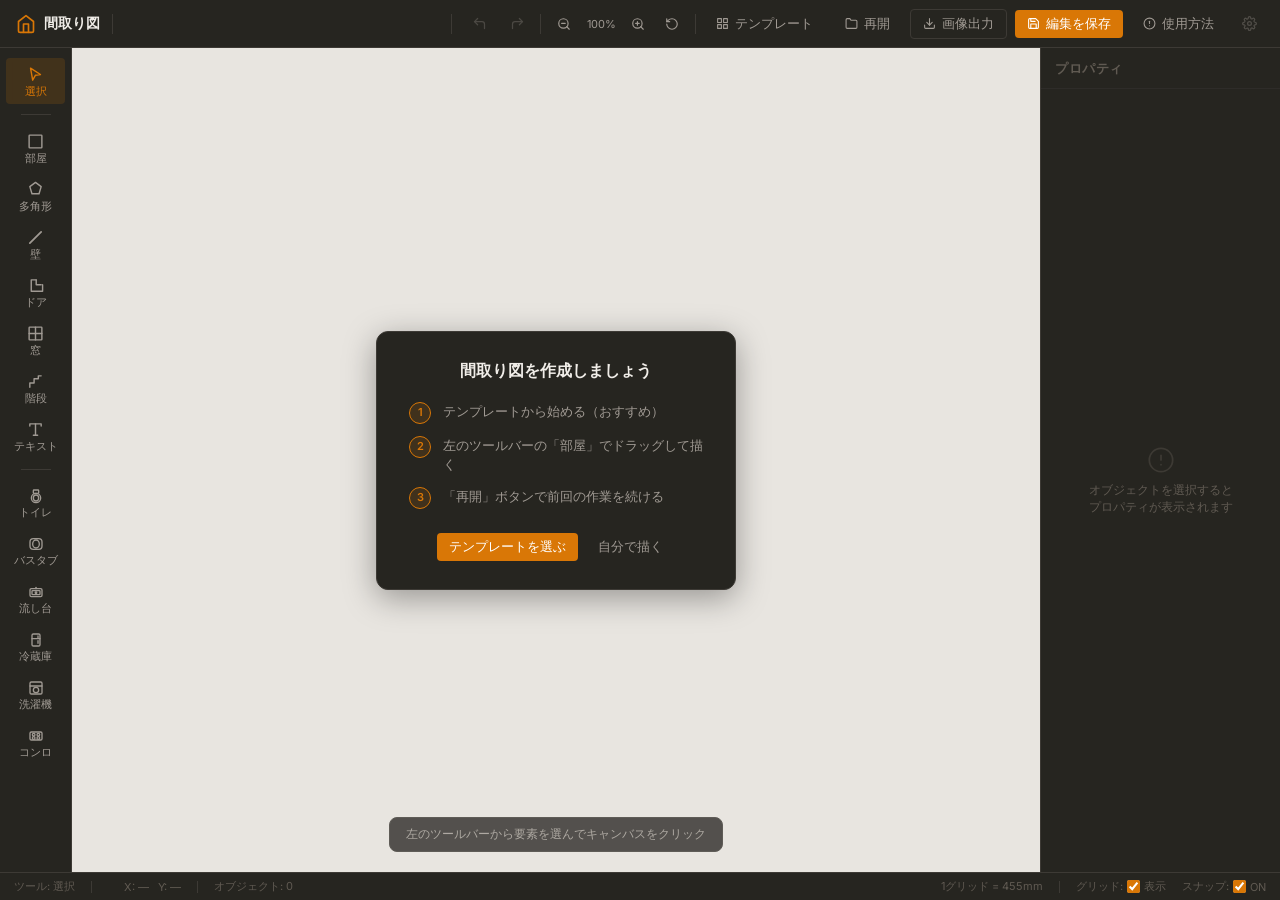
==== editor.html @ f49754e4 "矢印キー微調整・テキスト自動縮小・スナップ個別設定を実装 - 矢印キー: 1px微調整、Shift+矢印でグリッド単位移動 - 部屋ラベル: 部屋サイズに応じてフォントサイズ自動縮小（7〜13px） " ====
<!DOCTYPE html>
<html lang="ja">
<head>
  <meta charset="UTF-8">
  <meta name="viewport" content="width=device-width, initial-scale=1.0">
  <title>エディター — 間取り図ジェネレーター</title>
  <link rel="stylesheet" href="css/style.css">
</head>
<body>
<div class="editor-root">

  <!-- ===== Header ===== -->
  <header class="editor-header">
    <!-- Logo -->
    <a href="index.html" class="header-logo" title="トップへ戻る">
      <svg xmlns="http://www.w3.org/2000/svg" width="20" height="20" viewBox="0 0 24 24"
           fill="none" stroke="currentColor" stroke-width="2" stroke-linecap="round" stroke-linejoin="round">
        <path d="M3 9l9-7 9 7v11a2 2 0 0 1-2 2H5a2 2 0 0 1-2-2z"/>
        <polyline points="9 22 9 12 15 12 15 22"/>
      </svg>
      <span>間取り図</span>
    </a>

    <div class="header-divider"></div>

    <!-- Filename -->
    <div class="header-filename">
      <input type="text" id="filename-input" value="" spellcheck="false">
    </div>

    <div class="header-divider"></div>

    <!-- Undo / Redo -->
    <div class="header-actions">
      <button class="btn-icon" id="btn-undo" title="元に戻す (Ctrl+Z)" disabled>
        <svg xmlns="http://www.w3.org/2000/svg" width="15" height="15" viewBox="0 0 24 24"
             fill="none" stroke="currentColor" stroke-width="2" stroke-linecap="round" stroke-linejoin="round">
          <polyline points="9 14 4 9 9 4"/>
          <path d="M20 20v-7a4 4 0 0 0-4-4H4"/>
        </svg>
      </button>
      <button class="btn-icon" id="btn-redo" title="やり直す (Ctrl+Y)" disabled>
        <svg xmlns="http://www.w3.org/2000/svg" width="15" height="15" viewBox="0 0 24 24"
             fill="none" stroke="currentColor" stroke-width="2" stroke-linecap="round" stroke-linejoin="round">
          <polyline points="15 14 20 9 15 4"/>
          <path d="M4 20v-7a4 4 0 0 1 4-4h12"/>
        </svg>
      </button>

      <div class="header-divider"></div>

      <!-- Zoom -->
      <div class="zoom-controls">
        <button class="btn-icon" id="btn-zoom-out" title="縮小">
          <svg xmlns="http://www.w3.org/2000/svg" width="14" height="14" viewBox="0 0 24 24"
               fill="none" stroke="currentColor" stroke-width="2" stroke-linecap="round" stroke-linejoin="round">
            <circle cx="11" cy="11" r="8"/><line x1="21" y1="21" x2="16.65" y2="16.65"/>
            <line x1="8" y1="11" x2="14" y2="11"/>
          </svg>
        </button>
        <span class="zoom-display" id="zoom-display">100%</span>
        <button class="btn-icon" id="btn-zoom-in" title="拡大">
          <svg xmlns="http://www.w3.org/2000/svg" width="14" height="14" viewBox="0 0 24 24"
               fill="none" stroke="currentColor" stroke-width="2" stroke-linecap="round" stroke-linejoin="round">
            <circle cx="11" cy="11" r="8"/><line x1="21" y1="21" x2="16.65" y2="16.65"/>
            <line x1="11" y1="8" x2="11" y2="14"/><line x1="8" y1="11" x2="14" y2="11"/>
          </svg>
        </button>
        <button class="btn-icon" id="btn-zoom-reset" title="表示をリセット">
          <svg xmlns="http://www.w3.org/2000/svg" width="14" height="14" viewBox="0 0 24 24"
               fill="none" stroke="currentColor" stroke-width="2" stroke-linecap="round" stroke-linejoin="round">
            <path d="M3 12a9 9 0 1 0 9-9 9.75 9.75 0 0 0-6.74 2.74L3 8"/>
            <path d="M3 3v5h5"/>
          </svg>
        </button>
      </div>

      <div class="header-divider"></div>

      <!-- Export -->
      <button class="btn btn-ghost" id="btn-template">
        <svg xmlns="http://www.w3.org/2000/svg" width="13" height="13" viewBox="0 0 24 24"
             fill="none" stroke="currentColor" stroke-width="2" stroke-linecap="round" stroke-linejoin="round">
          <rect x="3" y="3" width="7" height="7"/><rect x="14" y="3" width="7" height="7"/>
          <rect x="3" y="14" width="7" height="7"/><rect x="14" y="14" width="7" height="7"/>
        </svg>
        テンプレート
      </button>

      <button class="btn btn-ghost" id="btn-open" title="前回保存した編集データを開いて再開する">
        <svg xmlns="http://www.w3.org/2000/svg" width="13" height="13" viewBox="0 0 24 24"
             fill="none" stroke="currentColor" stroke-width="2" stroke-linecap="round" stroke-linejoin="round">
          <path d="M22 19a2 2 0 0 1-2 2H4a2 2 0 0 1-2-2V5a2 2 0 0 1 2-2h5l2 3h9a2 2 0 0 1 2 2z"/>
        </svg>
        再開
      </button>
      <input type="file" id="file-input-json" accept=".json" style="display:none">
      <button class="btn btn-outline" id="btn-export-png" title="間取り図を画像（PNG）として出力する">
        <svg xmlns="http://www.w3.org/2000/svg" width="13" height="13" viewBox="0 0 24 24"
             fill="none" stroke="currentColor" stroke-width="2" stroke-linecap="round" stroke-linejoin="round">
          <path d="M21 15v4a2 2 0 0 1-2 2H5a2 2 0 0 1-2-2v-4"/>
          <polyline points="7 10 12 15 17 10"/>
          <line x1="12" y1="15" x2="12" y2="3"/>
        </svg>
        画像出力
      </button>
      <button class="btn btn-primary" id="btn-save" title="編集データを保存する (Ctrl+S)">
        <svg xmlns="http://www.w3.org/2000/svg" width="13" height="13" viewBox="0 0 24 24"
             fill="none" stroke="currentColor" stroke-width="2" stroke-linecap="round" stroke-linejoin="round">
          <path d="M19 21H5a2 2 0 0 1-2-2V5a2 2 0 0 1 2-2h11l5 5v11a2 2 0 0 1-2 2z"/>
          <polyline points="17 21 17 13 7 13 7 21"/>
          <polyline points="7 3 7 8 15 8"/>
        </svg>
        編集を保存
      </button>
      <a class="btn btn-ghost" href="manual.html" target="_blank" title="使い方マニュアル">
        <svg xmlns="http://www.w3.org/2000/svg" width="13" height="13" viewBox="0 0 24 24"
             fill="none" stroke="currentColor" stroke-width="2" stroke-linecap="round" stroke-linejoin="round">
          <circle cx="12" cy="12" r="10"/>
          <line x1="12" y1="8" x2="12" y2="12"/>
          <line x1="12" y1="16" x2="12.01" y2="16"/>
        </svg>
        使用方法
      </a>
      <button class="btn-icon" id="btn-api-settings" title="Gemini APIキー設定（準備中）" disabled style="opacity:0.35;cursor:not-allowed;pointer-events:none">
        <svg xmlns="http://www.w3.org/2000/svg" width="15" height="15" viewBox="0 0 24 24"
             fill="none" stroke="currentColor" stroke-width="2" stroke-linecap="round" stroke-linejoin="round">
          <circle cx="12" cy="12" r="3"/>
          <path d="M19.4 15a1.65 1.65 0 0 0 .33 1.82l.06.06a2 2 0 0 1-2.83 2.83l-.06-.06a1.65 1.65 0 0 0-1.82-.33 1.65 1.65 0 0 0-1 1.51V21a2 2 0 0 1-4 0v-.09A1.65 1.65 0 0 0 9 19.4a1.65 1.65 0 0 0-1.82.33l-.06.06a2 2 0 0 1-2.83-2.83l.06-.06A1.65 1.65 0 0 0 4.68 15a1.65 1.65 0 0 0-1.51-1H3a2 2 0 0 1 0-4h.09A1.65 1.65 0 0 0 4.6 9a1.65 1.65 0 0 0-.33-1.82l-.06-.06a2 2 0 0 1 2.83-2.83l.06.06A1.65 1.65 0 0 0 9 4.68a1.65 1.65 0 0 0 1-1.51V3a2 2 0 0 1 4 0v.09a1.65 1.65 0 0 0 1 1.51 1.65 1.65 0 0 0 1.82-.33l.06-.06a2 2 0 0 1 2.83 2.83l-.06.06A1.65 1.65 0 0 0 19.4 9a1.65 1.65 0 0 0 1.51 1H21a2 2 0 0 1 0 4h-.09a1.65 1.65 0 0 0-1.51 1z"/>
        </svg>
      </button>
    </div>
  </header>

  <!-- ===== Toolbar (left) ===== -->
  <aside class="editor-toolbar">

    <div class="tool-group">
      <!-- Select -->
      <button class="tool-btn active" id="tool-select" data-tool="select" data-tip="選択 (V)">
        <svg xmlns="http://www.w3.org/2000/svg" width="17" height="17" viewBox="0 0 24 24"
             fill="none" stroke="currentColor" stroke-width="2" stroke-linecap="round" stroke-linejoin="round">
          <path d="M5 3l14 9-7 1-4 7z"/>
        </svg>
        <span class="tool-lbl">選択</span>
      </button>
    </div>

    <div class="tool-sep"></div>

    <div class="tool-group">
      <!-- Room (rect) -->
      <button class="tool-btn" id="tool-room" data-tool="room" data-tip="部屋を追加 (R)">
        <svg xmlns="http://www.w3.org/2000/svg" width="17" height="17" viewBox="0 0 24 24"
             fill="none" stroke="currentColor" stroke-width="2" stroke-linecap="round" stroke-linejoin="round">
          <rect x="3" y="3" width="18" height="18" rx="1"/>
        </svg>
        <span class="tool-lbl">部屋</span>
      </button>

      <!-- Polygon room -->
      <button class="tool-btn" id="tool-poly" data-tool="poly" data-tip="多角形の部屋 (P)">
        <svg xmlns="http://www.w3.org/2000/svg" width="17" height="17" viewBox="0 0 24 24"
             fill="none" stroke="currentColor" stroke-width="2" stroke-linecap="round" stroke-linejoin="round">
          <polygon points="12 2 20 8 17 18 7 18 4 8"/>
        </svg>
        <span class="tool-lbl">多角形</span>
      </button>

      <!-- Wall (line) -->
      <button class="tool-btn" id="tool-wall" data-tool="wall" data-tip="壁を描く (W)">
        <svg xmlns="http://www.w3.org/2000/svg" width="17" height="17" viewBox="0 0 24 24"
             fill="none" stroke="currentColor" stroke-width="2.5" stroke-linecap="round" stroke-linejoin="round">
          <line x1="4" y1="20" x2="20" y2="4"/>
        </svg>
        <span class="tool-lbl">壁</span>
      </button>

      <!-- Door -->
      <button class="tool-btn" id="tool-door" data-tool="door" data-tip="ドア (D)">
        <svg xmlns="http://www.w3.org/2000/svg" width="17" height="17" viewBox="0 0 24 24"
             fill="none" stroke="currentColor" stroke-width="2" stroke-linecap="round" stroke-linejoin="round">
          <path d="M13 4H6v16h16V11"/>
          <path d="M13 4v7h7"/>
        </svg>
        <span class="tool-lbl">ドア</span>
      </button>

      <!-- Window -->
      <button class="tool-btn" id="tool-window" data-tool="window" data-tip="窓 (N)">
        <svg xmlns="http://www.w3.org/2000/svg" width="17" height="17" viewBox="0 0 24 24"
             fill="none" stroke="currentColor" stroke-width="2" stroke-linecap="round" stroke-linejoin="round">
          <rect x="3" y="3" width="18" height="18" rx="1"/>
          <line x1="12" y1="3" x2="12" y2="21"/>
          <line x1="3" y1="12" x2="21" y2="12"/>
        </svg>
        <span class="tool-lbl">窓</span>
      </button>

      <!-- Stairs -->
      <button class="tool-btn" id="tool-stairs" data-tool="stairs" data-tip="階段 (S)">
        <svg xmlns="http://www.w3.org/2000/svg" width="17" height="17" viewBox="0 0 24 24"
             fill="none" stroke="currentColor" stroke-width="2" stroke-linecap="round" stroke-linejoin="round">
          <polyline points="4 20 4 14 10 14 10 8 16 8 16 4 20 4"/>
        </svg>
        <span class="tool-lbl">階段</span>
      </button>

      <!-- Text -->
      <button class="tool-btn" id="tool-text" data-tool="text" data-tip="テキスト (T)">
        <svg xmlns="http://www.w3.org/2000/svg" width="17" height="17" viewBox="0 0 24 24"
             fill="none" stroke="currentColor" stroke-width="2" stroke-linecap="round" stroke-linejoin="round">
          <polyline points="4 7 4 4 20 4 20 7"/>
          <line x1="9" y1="20" x2="15" y2="20"/>
          <line x1="12" y1="4" x2="12" y2="20"/>
        </svg>
        <span class="tool-lbl">テキスト</span>
      </button>
    </div>

    <div class="tool-sep"></div>

    <!-- 家具・設備 -->
    <div class="tool-group">
      <button class="tool-btn" id="tool-toilet" data-tool="toilet" data-tip="トイレ">
        <svg xmlns="http://www.w3.org/2000/svg" width="16" height="16" viewBox="0 0 24 24"
             fill="none" stroke="currentColor" stroke-width="2" stroke-linecap="round" stroke-linejoin="round">
          <rect x="8" y="3" width="8" height="5" rx="1"/>
          <ellipse cx="12" cy="15" rx="7" ry="7"/>
          <ellipse cx="12" cy="15" rx="4" ry="4.5"/>
        </svg>
        <span class="tool-lbl">トイレ</span>
      </button>
      <button class="tool-btn" id="tool-bathtub" data-tool="bathtub" data-tip="バスタブ">
        <svg xmlns="http://www.w3.org/2000/svg" width="16" height="16" viewBox="0 0 24 24"
             fill="none" stroke="currentColor" stroke-width="2" stroke-linecap="round" stroke-linejoin="round">
          <rect x="3" y="4" width="18" height="16" rx="5"/>
          <ellipse cx="12" cy="12" rx="5" ry="6"/>
        </svg>
        <span class="tool-lbl">バスタブ</span>
      </button>
      <button class="tool-btn" id="tool-sink" data-tool="sink" data-tip="流し台">
        <svg xmlns="http://www.w3.org/2000/svg" width="16" height="16" viewBox="0 0 24 24"
             fill="none" stroke="currentColor" stroke-width="2" stroke-linecap="round" stroke-linejoin="round">
          <rect x="3" y="7" width="18" height="12" rx="2"/>
          <rect x="6" y="10" width="12" height="6" rx="1"/>
          <line x1="12" y1="5" x2="12" y2="7"/>
          <circle cx="12" cy="13" r="1.2" fill="currentColor"/>
        </svg>
        <span class="tool-lbl">流し台</span>
      </button>
      <button class="tool-btn" id="tool-refrigerator" data-tool="refrigerator" data-tip="冷蔵庫">
        <svg xmlns="http://www.w3.org/2000/svg" width="16" height="16" viewBox="0 0 24 24"
             fill="none" stroke="currentColor" stroke-width="2" stroke-linecap="round" stroke-linejoin="round">
          <rect x="6" y="3" width="12" height="18" rx="2"/>
          <line x1="6" y1="10" x2="18" y2="10"/>
          <line x1="15" y1="6" x2="15" y2="9"/>
          <line x1="15" y1="13" x2="15" y2="17"/>
        </svg>
        <span class="tool-lbl">冷蔵庫</span>
      </button>
      <button class="tool-btn" id="tool-washer" data-tool="washer" data-tip="洗濯機">
        <svg xmlns="http://www.w3.org/2000/svg" width="16" height="16" viewBox="0 0 24 24"
             fill="none" stroke="currentColor" stroke-width="2" stroke-linecap="round" stroke-linejoin="round">
          <rect x="3" y="3" width="18" height="18" rx="2"/>
          <line x1="3" y1="9" x2="21" y2="9"/>
          <circle cx="12" cy="15" r="4"/>
        </svg>
        <span class="tool-lbl">洗濯機</span>
      </button>
      <button class="tool-btn" id="tool-stove" data-tool="stove" data-tip="コンロ">
        <svg xmlns="http://www.w3.org/2000/svg" width="16" height="16" viewBox="0 0 24 24"
             fill="none" stroke="currentColor" stroke-width="2" stroke-linecap="round" stroke-linejoin="round">
          <rect x="3" y="6" width="18" height="12" rx="2"/>
          <circle cx="8.5" cy="10" r="2"/>
          <circle cx="15.5" cy="10" r="2"/>
          <circle cx="8.5" cy="15" r="2"/>
          <circle cx="15.5" cy="15" r="2"/>
        </svg>
        <span class="tool-lbl">コンロ</span>
      </button>
    </div>


  </aside>

  <!-- ===== Canvas ===== -->
  <main class="editor-canvas-wrap" id="canvas-wrap">
    <canvas id="floor-plan-canvas"></canvas>

    <!-- Upload Overlay (shown when ?mode=upload) -->
    <div id="upload-overlay" class="upload-overlay" style="display:none">
      <div class="upload-dropzone" id="upload-dropzone">

        <!-- Initial state: pick / drop -->
        <div id="upload-idle">
          <div class="upload-icon">
            <svg xmlns="http://www.w3.org/2000/svg" width="36" height="36" viewBox="0 0 24 24"
                 fill="none" stroke="currentColor" stroke-width="1.5" stroke-linecap="round" stroke-linejoin="round">
              <rect x="3" y="3" width="18" height="18" rx="2"/>
              <circle cx="8.5" cy="8.5" r="1.5"/>
              <polyline points="21 15 16 10 5 21"/>
            </svg>
          </div>
          <p class="upload-title">手描き図面をアップロード</p>
          <p class="upload-sub">写真・スキャン画像をドラッグ＆ドロップ<br>または下のボタンから選択</p>
          <input type="file" id="file-input-image" accept="image/*" style="display:none">
          <button class="btn btn-primary" id="btn-pick-image">画像を選択</button>
          <button class="btn btn-ghost" id="btn-skip-upload" style="margin-top:8px">スキップ（手動で作成）</button>
        </div>

        <!-- Preview state: image selected -->
        <div id="upload-preview" style="display:none">
          <img id="preview-img" class="upload-preview-img" src="" alt="preview">
          <div class="upload-preview-actions">
            <button class="btn btn-ghost" id="btn-change-image">画像を変更</button>
            <button class="btn btn-primary" id="btn-analyze">
              <svg xmlns="http://www.w3.org/2000/svg" width="13" height="13" viewBox="0 0 24 24"
                   fill="none" stroke="currentColor" stroke-width="2" stroke-linecap="round" stroke-linejoin="round">
                <path d="M12 2a10 10 0 1 0 10 10"/>
                <path d="M12 6v6l4 2"/>
              </svg>
              AI で間取り図を生成
            </button>
          </div>
        </div>

      </div>
    </div>

    <div class="canvas-hint" id="canvas-hint">
      左のツールバーから要素を選んでキャンバスをクリック
    </div>

    <!-- Welcome overlay (shown when canvas is empty) -->
    <div class="welcome-overlay" id="welcome-overlay">
      <div class="welcome-card">
        <div class="welcome-title">間取り図を作成しましょう</div>
        <div class="welcome-steps">
          <div class="welcome-step">
            <span class="welcome-step-num">1</span>
            <span>テンプレートから始める（おすすめ）</span>
          </div>
          <div class="welcome-step">
            <span class="welcome-step-num">2</span>
            <span>左のツールバーの「部屋」でドラッグして描く</span>
          </div>
          <div class="welcome-step">
            <span class="welcome-step-num">3</span>
            <span>「再開」ボタンで前回の作業を続ける</span>
          </div>
        </div>
        <div class="welcome-actions">
          <button class="btn btn-primary" id="welcome-btn-template">テンプレートを選ぶ</button>
          <button class="btn btn-ghost" id="welcome-btn-dismiss">自分で描く</button>
        </div>
      </div>
    </div>
  </main>

  <!-- ===== Properties panel ===== -->
  <aside class="editor-props">
    <div class="props-header">プロパティ</div>
    <div class="props-body" id="props-body">

      <!-- Empty state -->
      <div class="props-empty" id="props-empty">
        <svg xmlns="http://www.w3.org/2000/svg" width="28" height="28" viewBox="0 0 24 24"
             fill="none" stroke="currentColor" stroke-width="1.5" stroke-linecap="round" stroke-linejoin="round">
          <circle cx="12" cy="12" r="10"/>
          <line x1="12" y1="8" x2="12" y2="12"/>
          <line x1="12" y1="16" x2="12.01" y2="16"/>
        </svg>
        <span>オブジェクトを選択すると<br>プロパティが表示されます</span>
      </div>

      <!-- Object properties (shown when selected) -->
      <div id="props-content" style="display:none;">

        <!-- Object type badge -->
        <div style="margin-bottom:12px;">
          <span id="prop-type-badge" style="
            display:inline-block;
            background:var(--accent-dim);
            color:var(--accent);
            font-size:10px;
            font-weight:600;
            letter-spacing:0.5px;
            padding:2px 8px;
            border-radius:12px;
            text-transform:uppercase;
          ">—</span>
        </div>

        <!-- Room-only fields -->
        <div id="prop-room-fields">
          <div class="prop-group">
            <label class="prop-label">部屋名</label>
            <input class="prop-input" type="text" id="prop-label" placeholder="例: リビング">
          </div>
          <div class="prop-group">
            <label class="prop-label">畳数・面積</label>
            <input class="prop-input" type="text" id="prop-tatami" placeholder="例: 6畳 / 10.8㎡">
          </div>
          <div class="prop-group">
            <label class="prop-label">テキストサイズ</label>
            <div style="display:flex;gap:4px;align-items:center;">
              <input class="prop-input" type="number" id="prop-label-fontsize"
                     min="7" max="36" step="1" style="width:64px;text-align:center;">
              <button class="btn btn-ghost" id="btn-label-fontsize-auto"
                      title="部屋の広さに合わせて自動調整"
                      style="flex:1;justify-content:center;font-size:11px;border:1px solid var(--border);">
                自動
              </button>
            </div>
          </div>
          <div id="prop-scale-info" style="display:none">
            <div class="scale-info-box">
              <div class="scale-info-row">
                <span class="scale-info-label">実寸参考</span>
                <span class="scale-info-note">1グリッド = 455mm</span>
              </div>
              <div class="scale-info-value" id="scale-info-text"></div>
              <button class="btn btn-ghost" id="btn-apply-scale"
                      style="width:100%;justify-content:center;font-size:11px;margin-top:6px;border:1px solid var(--border);">
                畳数欄に反映
              </button>
            </div>
          </div>
        </div>

        <!-- Stairs-only fields -->
        <div id="prop-stairs-fields" style="display:none;">
          <div class="prop-group">
            <label class="prop-label">方向</label>
            <button class="btn btn-outline" id="btn-stairs-direction"
                    style="width:100%;justify-content:center;font-size:12px;">
              UP ↑
            </button>
          </div>
        </div>


        <!-- Common fields -->
        <div class="prop-group">
          <label class="prop-label">回転 (°)</label>
          <div style="display:flex;gap:4px;align-items:center;">
            <button class="btn btn-ghost" id="btn-rotate-ccw"
                    title="90° 反時計回り ( [ )"
                    style="padding:4px 7px;font-size:13px;border:1px solid var(--border);">↺</button>
            <button class="btn btn-ghost" id="btn-rotate-cw"
                    title="90° 時計回り ( ] )"
                    style="padding:4px 7px;font-size:13px;border:1px solid var(--border);">↻</button>
            <input class="prop-input" type="number" id="prop-angle"
                   min="0" max="360" step="15" placeholder="0"
                   style="flex:1;min-width:0;">
            <button class="btn btn-ghost" id="btn-flip-h" title="左右反転"
                    style="padding:4px 7px;font-size:11px;border:1px solid var(--border);">↔</button>
            <button class="btn btn-ghost" id="btn-flip-v" title="上下反転"
                    style="padding:4px 7px;font-size:11px;border:1px solid var(--border);">↕</button>
          </div>
          <!-- 水平/垂直への正規化 -->
          <button class="btn btn-ghost" id="btn-snap-angle"
                  title="水平・垂直に戻す (0)"
                  style="margin-top:5px;width:100%;justify-content:center;
                         border:1px solid var(--border);font-size:11px;gap:5px;">
            <svg xmlns="http://www.w3.org/2000/svg" width="12" height="12" viewBox="0 0 24 24"
                 fill="none" stroke="currentColor" stroke-width="2" stroke-linecap="round" stroke-linejoin="round">
              <line x1="3" y1="12" x2="21" y2="12"/>
              <line x1="12" y1="3" x2="12" y2="21"/>
            </svg>
            水平・垂直に戻す
          </button>
        </div>

        <div class="prop-group">
          <label class="prop-label">塗りつぶし</label>
          <div class="prop-colors" id="prop-fill-colors">
            <div class="prop-color-swatch selected" data-color="#ffffff" style="background:#ffffff;border:1px solid #ddd" title="白"></div>
            <div class="prop-color-swatch" data-color="#f3f0e8" style="background:#f3f0e8" title="クリーム"></div>
            <div class="prop-color-swatch" data-color="#dbeafe" style="background:#dbeafe" title="水色"></div>
            <div class="prop-color-swatch" data-color="#dcfce7" style="background:#dcfce7" title="薄緑"></div>
            <div class="prop-color-swatch" data-color="#fef9c3" style="background:#fef9c3" title="薄黄"></div>
            <div class="prop-color-swatch" data-color="#fce7f3" style="background:#fce7f3" title="ピンク"></div>
            <div class="prop-color-swatch" data-color="transparent" style="background: repeating-linear-gradient(45deg,#ccc 0,#ccc 2px,#fff 0,#fff 50%) 0/8px 8px" title="透明"></div>
          </div>
        </div>

        <div class="prop-group">
          <label class="prop-label">枠線の色</label>
          <div class="prop-colors" id="prop-stroke-colors">
            <div class="prop-color-swatch selected" data-color="#1a1a1a" style="background:#1a1a1a" title="黒"></div>
            <div class="prop-color-swatch" data-color="#374151" style="background:#374151" title="ダークグレー"></div>
            <div class="prop-color-swatch" data-color="#6b7280" style="background:#6b7280" title="グレー"></div>
            <div class="prop-color-swatch" data-color="#d97706" style="background:#d97706" title="オレンジ"></div>
            <div class="prop-color-swatch" data-color="#2563eb" style="background:#2563eb" title="青"></div>
          </div>
        </div>

        <!-- Per-object snap toggle -->
        <div class="prop-group" style="border-top:1px solid var(--border);padding-top:10px;margin-top:2px;">
          <label class="prop-label">スナップ</label>
          <label class="toggle-row" title="このオブジェクトのグリッドスナップを個別にON/OFFできます">
            <input type="checkbox" id="prop-snap-toggle" checked>
            <span class="toggle-track"><span class="toggle-thumb"></span></span>
            <span class="toggle-label" id="prop-snap-label">ON</span>
          </label>
        </div>

        <!-- Delete button -->
        <div class="prop-group prop-delete-group">
          <button class="btn btn-danger" id="btn-delete-selected">
            <svg xmlns="http://www.w3.org/2000/svg" width="13" height="13" viewBox="0 0 24 24"
                 fill="none" stroke="currentColor" stroke-width="2" stroke-linecap="round" stroke-linejoin="round">
              <polyline points="3 6 5 6 21 6"/>
              <path d="M19 6l-1 14a2 2 0 0 1-2 2H8a2 2 0 0 1-2-2L5 6"/>
              <path d="M10 11v6M14 11v6"/>
              <path d="M9 6V4h6v2"/>
            </svg>
            選択中のオブジェクトを削除
          </button>
        </div>

      </div>
    </div>
  </aside>

  <!-- ===== Status bar ===== -->
  <footer class="editor-status">
    <span class="status-item" id="status-tool">ツール: 選択</span>
    <div class="status-sep"></div>
    <span class="status-item status-hint" id="status-hint"></span>
    <div class="status-sep" id="status-hint-sep" style="display:none"></div>
    <span class="status-item" id="status-pos">X: — &nbsp; Y: —</span>
    <div class="status-sep"></div>
    <span class="status-item" id="status-objects">オブジェクト: 0</span>
    <div class="status-right">
      <span class="status-item" style="color:var(--text-muted)">1グリッド = 455mm</span>
      <div class="status-sep"></div>
      <span class="status-item">
        グリッド:
        <label style="display:inline-flex;align-items:center;gap:4px;cursor:pointer;">
          <input type="checkbox" id="toggle-grid" checked style="accent-color:var(--accent)">
          表示
        </label>
      </span>
      <span class="status-item">
        スナップ:
        <label style="display:inline-flex;align-items:center;gap:4px;cursor:pointer;">
          <input type="checkbox" id="toggle-snap" checked style="accent-color:var(--accent)">
          ON
        </label>
      </span>
    </div>
  </footer>

</div><!-- /.editor-root -->


<!-- API Key Modal -->
<div class="modal-backdrop" id="modal-apikey" style="display:none">
  <div class="modal">
    <p class="modal-title">Gemini API キーの設定</p>
    <p class="modal-sub">
      Google AI Studio で取得した API キーを入力してください。<br>
      キーはこのブラウザにのみ保存されます（サーバーには送信されません）。
    </p>
    <div class="prop-group">
      <span class="prop-label">API キー</span>
      <input type="password" class="prop-input" id="apikey-input"
             placeholder="AIza..." autocomplete="off" spellcheck="false">
    </div>
    <div class="modal-actions">
      <button class="btn btn-ghost" id="modal-apikey-cancel">キャンセル</button>
      <button class="btn btn-primary" id="modal-apikey-ok">保存して続ける</button>
    </div>
  </div>
</div>

<!-- Template Modal -->
<div class="modal-backdrop" id="modal-template" style="display:none">
  <div class="modal modal-template">
    <p class="modal-title">テンプレートから始める</p>
    <p class="modal-sub">レイアウトを選択してください。配置後に自由に編集できます。</p>
    <div class="template-grid" id="template-grid"></div>
    <div class="modal-actions">
      <button class="btn btn-ghost" id="modal-template-cancel">キャンセル</button>
    </div>
  </div>
</div>

<!-- AI Analyzing Modal -->
<div class="modal-backdrop" id="modal-analyzing" style="display:none">
  <div class="modal" style="text-align:center;padding:40px 32px">
    <div class="analyzing-spinner"></div>
    <p class="modal-title" style="margin-top:20px">AI が解析中...</p>
    <p class="modal-sub" style="margin-bottom:0">手描き図面をデジタル化しています</p>
  </div>
</div>

<!-- Toast container -->
<div id="toast-container"></div>

<!-- Fabric.js CDN -->
<script src="https://cdnjs.cloudflare.com/ajax/libs/fabric.js/5.3.1/fabric.min.js"></script>
<script src="js/editor.js"></script>
</body>
</html>
---- css/style.css ----
/* =====================================================
   Floor Plan Generator — Global Styles
   Design: claude.ai-inspired warm dark theme
   ===================================================== */

@import url('https://fonts.googleapis.com/css2?family=Inter:wght@400;500;600&display=swap');

/* ----- CSS Variables ----- */
:root {
  /* Backgrounds */
  --bg-base:     #1c1b19;
  --bg-elevated: #262520;
  --bg-overlay:  #2e2c29;
  --bg-hover:    #33312e;
  --bg-active:   #3d3a35;

  /* Borders */
  --border:       #3d3a35;
  --border-light: #2e2c29;

  /* Accent (claude orange) */
  --accent:       #d97706;
  --accent-hover: #b45309;
  --accent-dim:   rgba(217, 119, 6, 0.15);

  /* Text */
  --text-primary:   #f0ede8;
  --text-secondary: #a09a93;
  --text-muted:     #605a52;

  /* Canvas */
  --canvas-bg: #faf9f7;

  /* Danger */
  --danger: #ef4444;

  /* Radius */
  --radius-sm: 4px;
  --radius:    8px;
  --radius-lg: 12px;

  /* Transition */
  --transition: 150ms ease;
}

/* ----- Reset ----- */
*, *::before, *::after { box-sizing: border-box; margin: 0; padding: 0; }

html, body {
  height: 100%;
  font-family: 'Inter', system-ui, sans-serif;
  font-size: 14px;
  color: var(--text-primary);
  background: var(--bg-base);
  -webkit-font-smoothing: antialiased;
}

a { color: inherit; text-decoration: none; }
button { font-family: inherit; cursor: pointer; border: none; background: none; color: inherit; }
input, select, textarea { font-family: inherit; color: inherit; }

/* ----- Scrollbar ----- */
::-webkit-scrollbar { width: 6px; height: 6px; }
::-webkit-scrollbar-track { background: transparent; }
::-webkit-scrollbar-thumb { background: var(--border); border-radius: 3px; }
::-webkit-scrollbar-thumb:hover { background: var(--bg-active); }

/* =====================================================
   TOP PAGE (index.html)
   ===================================================== */

.top-page {
  min-height: 100vh;
  display: flex;
  flex-direction: column;
  align-items: center;
  justify-content: center;
  padding: 40px 20px;
  background: var(--bg-base);
}

.top-logo {
  display: flex;
  align-items: center;
  gap: 10px;
  margin-bottom: 12px;
}

.top-logo svg {
  color: var(--accent);
}

.top-logo h1 {
  font-size: 22px;
  font-weight: 600;
  color: var(--text-primary);
  letter-spacing: -0.3px;
}

.top-tagline {
  font-size: 13px;
  color: var(--text-secondary);
  margin-bottom: 48px;
  text-align: center;
}

.mode-cards {
  display: flex;
  gap: 20px;
  flex-wrap: wrap;
  justify-content: center;
}

.mode-card {
  width: 280px;
  background: var(--bg-elevated);
  border: 1px solid var(--border);
  border-radius: var(--radius-lg);
  padding: 32px 28px;
  display: flex;
  flex-direction: column;
  align-items: flex-start;
  gap: 12px;
  cursor: pointer;
  transition: border-color var(--transition), background var(--transition), transform var(--transition);
  text-decoration: none;
  color: inherit;
}

.mode-card:hover {
  background: var(--bg-overlay);
  border-color: var(--accent);
  transform: translateY(-2px);
}

.mode-card--disabled {
  opacity: 0.4;
  cursor: not-allowed;
  pointer-events: none;
}

.mode-card-icon {
  width: 44px;
  height: 44px;
  background: var(--accent-dim);
  border-radius: var(--radius);
  display: flex;
  align-items: center;
  justify-content: center;
  color: var(--accent);
}

.mode-card h2 {
  font-size: 16px;
  font-weight: 600;
  color: var(--text-primary);
}

.mode-card p {
  font-size: 13px;
  color: var(--text-secondary);
  line-height: 1.6;
}

.mode-card-arrow {
  margin-top: 8px;
  color: var(--text-muted);
  transition: color var(--transition), transform var(--transition);
}

.mode-card:hover .mode-card-arrow {
  color: var(--accent);
  transform: translateX(4px);
}

.top-footer {
  margin-top: 60px;
  font-size: 12px;
  color: var(--text-muted);
}

/* =====================================================
   EDITOR LAYOUT
   ===================================================== */

.editor-root {
  display: grid;
  grid-template-rows: 48px 1fr 28px;
  grid-template-columns: 72px 1fr 240px;
  grid-template-areas:
    "header  header   header"
    "toolbar canvas   props"
    "status  status   status";
  height: 100vh;
  overflow: hidden;
}

/* ----- Header ----- */
.editor-header {
  grid-area: header;
  display: flex;
  align-items: center;
  gap: 12px;
  padding: 0 16px;
  background: var(--bg-elevated);
  border-bottom: 1px solid var(--border);
  z-index: 10;
}

.header-logo {
  display: flex;
  align-items: center;
  gap: 8px;
  font-weight: 600;
  font-size: 14px;
  color: var(--text-primary);
  flex-shrink: 0;
}

.header-logo svg { color: var(--accent); }

.header-divider {
  width: 1px;
  height: 20px;
  background: var(--border);
  flex-shrink: 0;
}

.header-filename {
  flex: 1;
  min-width: 0;
}

.header-filename input {
  background: transparent;
  border: 1px solid transparent;
  border-radius: var(--radius-sm);
  padding: 3px 6px;
  font-size: 13px;
  color: var(--text-primary);
  width: 200px;
  transition: border-color var(--transition), background var(--transition);
}

.header-filename input:hover {
  border-color: var(--border);
  background: var(--bg-overlay);
}

.header-filename input:focus {
  outline: none;
  border-color: var(--accent);
  background: var(--bg-overlay);
}

.header-actions {
  display: flex;
  align-items: center;
  gap: 8px;
}

/* ----- Buttons ----- */
.btn {
  display: inline-flex;
  align-items: center;
  gap: 6px;
  padding: 5px 12px;
  border-radius: var(--radius-sm);
  font-size: 13px;
  font-weight: 500;
  transition: background var(--transition), color var(--transition);
}

.btn-ghost {
  color: var(--text-secondary);
  background: transparent;
}

.btn-ghost:hover {
  background: var(--bg-hover);
  color: var(--text-primary);
}

.btn-primary {
  background: var(--accent);
  color: #fff;
}

.btn-primary:hover { background: var(--accent-hover); }

.btn-outline {
  background: transparent;
  border: 1px solid var(--border);
  color: var(--text-secondary);
}

.btn-outline:hover {
  border-color: var(--accent);
  color: var(--accent);
  background: var(--accent-dim);
}

.btn-danger {
  background: transparent;
  border: 1px solid var(--danger);
  color: var(--danger);
  width: 100%;
  justify-content: center;
  gap: 6px;
}

.btn-danger:hover {
  background: rgba(239, 68, 68, 0.12);
}

/* Per-object snap toggle in properties panel */
.toggle-row {
  display: flex;
  align-items: center;
  gap: 8px;
  cursor: pointer;
  user-select: none;
}
.toggle-row input[type="checkbox"] { display: none; }
.toggle-track {
  position: relative;
  width: 32px;
  height: 18px;
  background: var(--border);
  border-radius: 9px;
  transition: background .2s;
  flex-shrink: 0;
}
.toggle-row input:checked + .toggle-track { background: var(--accent); }
.toggle-thumb {
  position: absolute;
  top: 2px; left: 2px;
  width: 14px; height: 14px;
  border-radius: 50%;
  background: #fff;
  transition: left .2s;
}
.toggle-row input:checked + .toggle-track .toggle-thumb { left: 16px; }
.toggle-label {
  font-size: 12px;
  color: var(--text-muted);
  min-width: 20px;
}

.prop-delete-group {
  margin-top: 8px;
  padding-top: 12px;
  border-top: 1px solid var(--border);
}

/* ----- Toolbar (left) ----- */
.editor-toolbar {
  grid-area: toolbar;
  display: flex;
  flex-direction: column;
  align-items: center;
  gap: 4px;
  padding: 10px 6px;
  background: var(--bg-elevated);
  border-right: 1px solid var(--border);
  overflow-y: auto;
}

.tool-group {
  display: flex;
  flex-direction: column;
  align-items: center;
  gap: 2px;
  width: 100%;
}

.tool-sep {
  width: 30px;
  height: 1px;
  background: var(--border);
  margin: 6px 0;
}

.tool-btn {
  width: 100%;
  min-height: 46px;
  border-radius: var(--radius-sm);
  display: flex;
  flex-direction: column;
  align-items: center;
  justify-content: center;
  gap: 3px;
  padding: 5px 2px;
  color: var(--text-secondary);
  background: transparent;
  transition: background var(--transition), color var(--transition);
  position: relative;
}

.tool-lbl {
  font-size: 11px;
  line-height: 1;
  text-align: center;
  white-space: nowrap;
  color: inherit;
  pointer-events: none;
}

.tool-btn:hover {
  background: var(--bg-hover);
  color: var(--text-primary);
}

.tool-btn.active {
  background: var(--accent-dim);
  color: var(--accent);
}

/* Tooltip */
.tool-btn::after {
  content: attr(data-tip);
  position: absolute;
  left: calc(100% + 8px);
  top: 50%;
  transform: translateY(-50%);
  background: var(--bg-overlay);
  border: 1px solid var(--border);
  color: var(--text-primary);
  font-size: 11px;
  white-space: nowrap;
  padding: 4px 8px;
  border-radius: var(--radius-sm);
  pointer-events: none;
  opacity: 0;
  transition: opacity var(--transition);
  z-index: 100;
}

.tool-btn:hover::after { opacity: 1; }

/* ----- Canvas area ----- */
.editor-canvas-wrap {
  grid-area: canvas;
  background: #e8e5e0;
  overflow: hidden;
  position: relative;
  display: flex;
  align-items: center;
  justify-content: center;
}

#floor-plan-canvas {
  display: block;
}

/* Canvas overlay message */
.canvas-hint {
  position: absolute;
  bottom: 20px;
  left: 50%;
  transform: translateX(-50%);
  background: var(--bg-overlay);
  border: 1px solid var(--border);
  border-radius: var(--radius);
  padding: 8px 16px;
  font-size: 12px;
  color: var(--text-secondary);
  pointer-events: none;
  opacity: 0.8;
}

/* Welcome overlay */
.welcome-overlay {
  position: absolute;
  inset: 0;
  display: flex;
  align-items: center;
  justify-content: center;
  pointer-events: none;
  z-index: 10;
}

.welcome-overlay.hidden { display: none; }

.welcome-card {
  background: var(--bg-elevated);
  border: 1px solid var(--border);
  border-radius: var(--radius-lg);
  padding: 28px 32px;
  width: 360px;
  box-shadow: 0 8px 32px rgba(0,0,0,0.35);
  pointer-events: auto;
}

.welcome-title {
  font-size: 16px;
  font-weight: 600;
  color: var(--text-primary);
  margin-bottom: 20px;
  text-align: center;
}

.welcome-steps {
  display: flex;
  flex-direction: column;
  gap: 12px;
  margin-bottom: 24px;
}

.welcome-step {
  display: flex;
  align-items: flex-start;
  gap: 12px;
  font-size: 13px;
  color: var(--text-secondary);
  line-height: 1.5;
}

.welcome-step-num {
  flex-shrink: 0;
  width: 22px;
  height: 22px;
  border-radius: 50%;
  background: var(--accent-dim);
  border: 1px solid var(--accent);
  color: var(--accent);
  font-size: 11px;
  font-weight: 600;
  display: flex;
  align-items: center;
  justify-content: center;
}

.welcome-actions {
  display: flex;
  gap: 8px;
  justify-content: center;
}

/* ----- Properties panel (right) ----- */
.editor-props {
  grid-area: props;
  background: var(--bg-elevated);
  border-left: 1px solid var(--border);
  display: flex;
  flex-direction: column;
  overflow: hidden;
}

.props-header {
  padding: 12px 14px 10px;
  font-size: 13px;
  font-weight: 600;
  letter-spacing: 0.6px;
  text-transform: uppercase;
  color: var(--text-muted);
  border-bottom: 1px solid var(--border-light);
  flex-shrink: 0;
}

.props-body {
  flex: 1;
  overflow-y: auto;
  padding: 12px;
}

.props-empty {
  display: flex;
  flex-direction: column;
  align-items: center;
  justify-content: center;
  height: 100%;
  gap: 8px;
  color: var(--text-muted);
  font-size: 12px;
  text-align: center;
  padding: 20px;
}

.props-empty svg { opacity: 0.4; }

.prop-group {
  margin-bottom: 16px;
}

.prop-label {
  font-size: 13px;
  color: var(--text-secondary);
  margin-bottom: 6px;
  display: block;
}

.prop-input {
  width: 100%;
  background: var(--bg-base);
  border: 1px solid var(--border);
  border-radius: var(--radius-sm);
  padding: 7px 10px;
  font-size: 14px;
  color: var(--text-primary);
  transition: border-color var(--transition);
}

.prop-input:focus {
  outline: none;
  border-color: var(--accent);
}

.prop-row {
  display: grid;
  grid-template-columns: 1fr 1fr;
  gap: 6px;
}

/* Color swatch picker */
.prop-colors {
  display: flex;
  flex-wrap: wrap;
  gap: 6px;
  margin-top: 4px;
}

.prop-color-swatch {
  width: 26px;
  height: 26px;
  border-radius: 4px;
  cursor: pointer;
  border: 2px solid transparent;
  transition: border-color var(--transition), transform var(--transition);
}

.prop-color-swatch:hover { transform: scale(1.1); }
.prop-color-swatch.selected { border-color: var(--accent); }

/* ----- Status bar ----- */
.editor-status {
  grid-area: status;
  display: flex;
  align-items: center;
  gap: 16px;
  padding: 0 14px;
  background: var(--bg-elevated);
  border-top: 1px solid var(--border);
  font-size: 11px;
  color: var(--text-muted);
}

.status-item {
  display: flex;
  align-items: center;
  gap: 4px;
}

.status-sep {
  width: 1px;
  height: 12px;
  background: var(--border);
}

.status-right {
  margin-left: auto;
  display: flex;
  align-items: center;
  gap: 16px;
}

.status-hint {
  color: var(--accent);
  font-style: italic;
  min-width: 0;
}

/* ----- Undo/Redo buttons in header ----- */
.btn-icon {
  width: 30px;
  height: 30px;
  border-radius: var(--radius-sm);
  display: flex;
  align-items: center;
  justify-content: center;
  color: var(--text-secondary);
  background: transparent;
  transition: background var(--transition), color var(--transition);
}

.btn-icon:hover {
  background: var(--bg-hover);
  color: var(--text-primary);
}

.btn-icon:disabled {
  opacity: 0.3;
  cursor: not-allowed;
}

/* ----- Zoom controls ----- */
.zoom-controls {
  display: flex;
  align-items: center;
  gap: 4px;
}

.zoom-display {
  font-size: 11px;
  color: var(--text-secondary);
  min-width: 36px;
  text-align: center;
}

/* ----- Upload modal (for AI feature, placeholder) ----- */
.modal-backdrop {
  position: fixed;
  inset: 0;
  background: rgba(0, 0, 0, 0.6);
  display: flex;
  align-items: center;
  justify-content: center;
  z-index: 200;
  backdrop-filter: blur(4px);
}

.modal {
  background: var(--bg-elevated);
  border: 1px solid var(--border);
  border-radius: var(--radius-lg);
  padding: 28px;
  width: 420px;
  max-width: 90vw;
}

.modal-title {
  font-size: 15px;
  font-weight: 600;
  margin-bottom: 6px;
}

.modal-sub {
  font-size: 12px;
  color: var(--text-secondary);
  margin-bottom: 20px;
  line-height: 1.6;
}

.modal-actions {
  display: flex;
  justify-content: flex-end;
  gap: 8px;
  margin-top: 20px;
}

/* ----- Scale info box (props panel) ----- */
.scale-info-box {
  background: var(--bg-overlay);
  border: 1px solid var(--border);
  border-radius: var(--radius-sm);
  padding: 8px 10px;
  margin-bottom: 8px;
}
.scale-info-row {
  display: flex;
  justify-content: space-between;
  align-items: center;
  margin-bottom: 4px;
}
.scale-info-label {
  font-size: 12px;
  font-weight: 600;
  color: var(--text-muted);
  text-transform: uppercase;
  letter-spacing: 0.4px;
}
.scale-info-note {
  font-size: 11px;
  color: var(--text-muted);
}
.scale-info-value {
  font-size: 14px;
  color: var(--accent);
  font-weight: 500;
}

/* ----- Template Modal ----- */
.modal-template {
  width: 560px;
  max-width: 92vw;
}

.template-grid {
  display: grid;
  grid-template-columns: repeat(2, 1fr);
  gap: 12px;
  margin-bottom: 4px;
}

.template-card {
  border: 1.5px solid var(--border);
  border-radius: var(--radius-sm);
  padding: 10px 8px;
  cursor: pointer;
  text-align: center;
  transition: border-color var(--transition), background var(--transition);
}

.template-card:hover {
  border-color: var(--accent);
  background: var(--accent-dim);
}

.template-card svg {
  display: block;
  margin: 0 auto 8px;
  max-width: 100%;
  height: auto;
}

.template-card-name {
  font-size: 13px;
  font-weight: 600;
  color: var(--text-primary);
}

.template-card-desc {
  font-size: 10px;
  color: var(--text-secondary);
  margin-top: 3px;
  line-height: 1.4;
}

/* =====================================================
   UPLOAD OVERLAY (Phase 5)
   ===================================================== */

.upload-overlay {
  position: absolute;
  inset: 0;
  background: rgba(28, 27, 25, 0.88);
  display: flex;
  align-items: center;
  justify-content: center;
  z-index: 50;
  backdrop-filter: blur(3px);
}

.upload-dropzone {
  width: 460px;
  max-width: 90%;
  background: var(--bg-elevated);
  border: 2px dashed var(--border);
  border-radius: var(--radius-lg);
  padding: 40px 32px;
  text-align: center;
  transition: border-color var(--transition), background var(--transition);
}

.upload-dropzone.drag-over {
  border-color: var(--accent);
  background: var(--accent-dim);
}

.upload-icon {
  color: var(--text-muted);
  margin-bottom: 16px;
  display: flex;
  justify-content: center;
}

.upload-title {
  font-size: 15px;
  font-weight: 600;
  color: var(--text-primary);
  margin-bottom: 8px;
}

.upload-sub {
  font-size: 12px;
  color: var(--text-secondary);
  line-height: 1.7;
  margin-bottom: 24px;
}

.upload-preview-img {
  max-width: 100%;
  max-height: 260px;
  border-radius: var(--radius);
  border: 1px solid var(--border);
  object-fit: contain;
  display: block;
  margin: 0 auto 16px;
}

.upload-preview-actions {
  display: flex;
  justify-content: center;
  gap: 8px;
  flex-wrap: wrap;
}

/* AI spinner */
.analyzing-spinner {
  width: 40px;
  height: 40px;
  border: 3px solid var(--border);
  border-top-color: var(--accent);
  border-radius: 50%;
  animation: spin 0.8s linear infinite;
  margin: 0 auto;
}

@keyframes spin {
  to { transform: rotate(360deg); }
}

/* PNG export modal */
.png-res-options {
  display: flex;
  gap: 16px;
  flex-wrap: wrap;
  margin-top: 4px;
}

.png-res-label {
  display: flex;
  align-items: center;
  gap: 6px;
  font-size: 13px;
  color: var(--text-secondary);
  cursor: pointer;
}

.png-trim-label {
  display: flex;
  align-items: center;
  gap: 8px;
  font-size: 13px;
  color: var(--text-secondary);
  cursor: pointer;
}

/* ----- Toast notification ----- */
#toast-container {
  position: fixed;
  bottom: 48px;
  left: 50%;
  transform: translateX(-50%);
  display: flex;
  flex-direction: column;
  align-items: center;
  gap: 8px;
  z-index: 999;
  pointer-events: none;
}

.toast {
  background: var(--bg-overlay);
  border: 1px solid var(--border);
  border-radius: var(--radius);
  padding: 10px 18px;
  font-size: 13px;
  color: var(--text-primary);
  display: flex;
  align-items: center;
  gap: 8px;
  box-shadow: 0 4px 16px rgba(0,0,0,0.4);
  animation: toast-in 0.2s ease forwards;
  white-space: nowrap;
}

.toast--success .toast-icon { color: #4ade80; }
.toast--error   .toast-icon { color: var(--danger); }

.toast.toast-out {
  animation: toast-out 0.25s ease forwards;
}

@keyframes toast-in {
  from { opacity: 0; transform: translateY(8px); }
  to   { opacity: 1; transform: translateY(0); }
}

@keyframes toast-out {
  from { opacity: 1; transform: translateY(0); }
  to   { opacity: 0; transform: translateY(8px); }
}
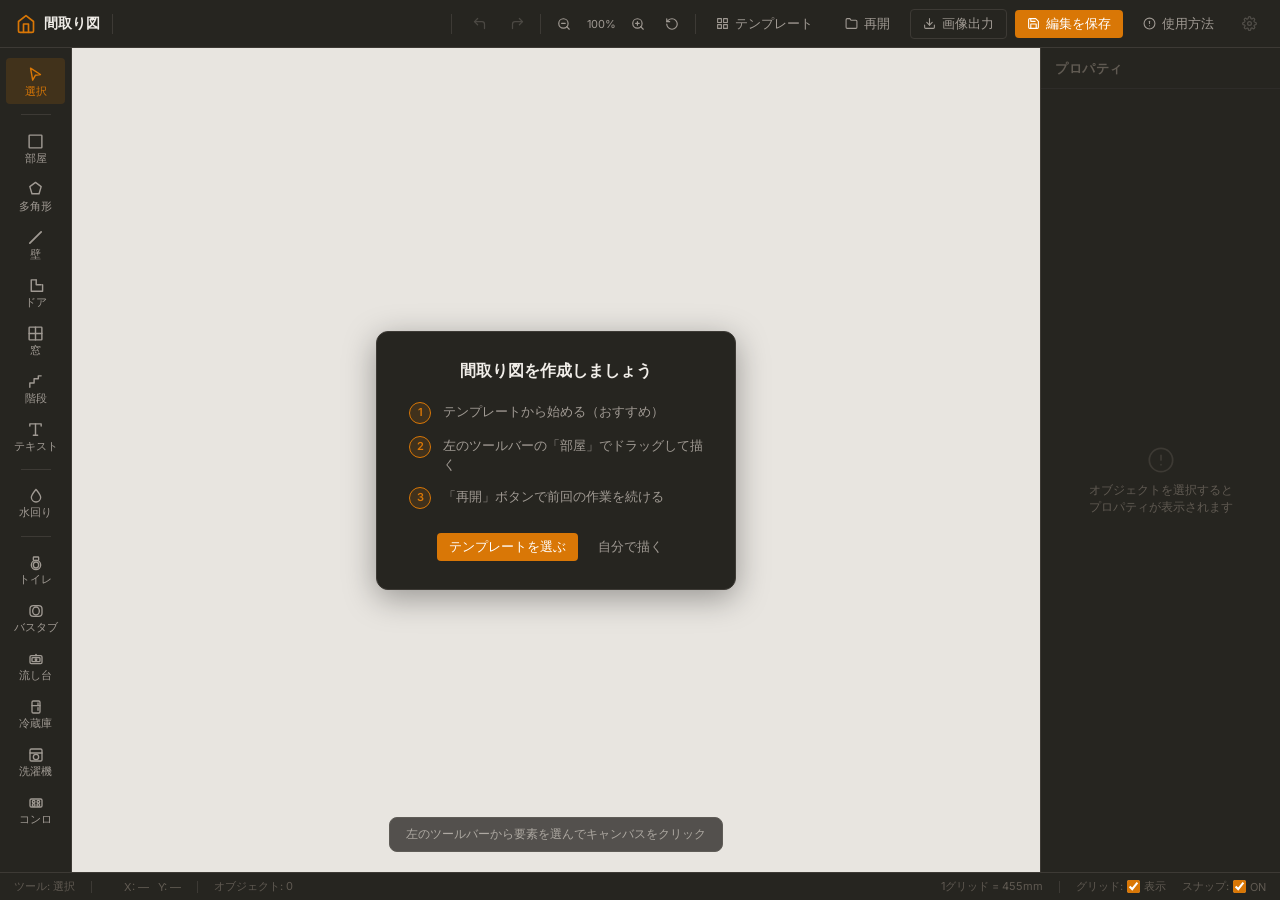
==== commit 8d0276bc: "水回り一括配置機能を実装・各種改善 - 水回りボタン（フライアウト）からトイレ室・浴室・洗面所を一括配置 - 家具付き部屋をドラッグで配置、プレビュー表示対応 - 家具は部屋にリンクされ移動・回転・リ" ====
--- a/editor.html
+++ b/editor.html
@@ -215,6 +215,19 @@
           <line x1="12" y1="4" x2="12" y2="20"/>
         </svg>
         <span class="tool-lbl">テキスト</span>
+      </button>
+    </div>
+
+    <div class="tool-sep"></div>
+
+    <!-- 水回りセット -->
+    <div class="tool-group">
+      <button class="tool-btn" id="tool-wet-room" data-tip="水回り部屋を配置">
+        <svg xmlns="http://www.w3.org/2000/svg" width="16" height="16" viewBox="0 0 24 24"
+             fill="none" stroke="currentColor" stroke-width="2" stroke-linecap="round" stroke-linejoin="round">
+          <path d="M12 2C8 7 5 10.5 5 14a7 7 0 0 0 14 0c0-3.5-3-7-7-12z"/>
+        </svg>
+        <span class="tool-lbl">水回り</span>
       </button>
     </div>
 
@@ -601,6 +614,37 @@
 <!-- Toast container -->
 <div id="toast-container"></div>
 
+<!-- Wet room flyout -->
+<div id="wet-flyout" class="wet-flyout" style="display:none;">
+  <button class="wet-flyout-item" data-wet="toilet">
+    <svg xmlns="http://www.w3.org/2000/svg" width="14" height="14" viewBox="0 0 24 24"
+         fill="none" stroke="currentColor" stroke-width="2" stroke-linecap="round" stroke-linejoin="round">
+      <rect x="8" y="3" width="8" height="5" rx="1"/>
+      <ellipse cx="12" cy="15" rx="7" ry="7"/>
+      <ellipse cx="12" cy="15" rx="4" ry="4.5"/>
+    </svg>
+    トイレ室
+  </button>
+  <button class="wet-flyout-item" data-wet="bathtub">
+    <svg xmlns="http://www.w3.org/2000/svg" width="14" height="14" viewBox="0 0 24 24"
+         fill="none" stroke="currentColor" stroke-width="2" stroke-linecap="round" stroke-linejoin="round">
+      <rect x="3" y="4" width="18" height="16" rx="5"/>
+      <ellipse cx="12" cy="12" rx="5" ry="6"/>
+    </svg>
+    浴室
+  </button>
+  <button class="wet-flyout-item" data-wet="sink">
+    <svg xmlns="http://www.w3.org/2000/svg" width="14" height="14" viewBox="0 0 24 24"
+         fill="none" stroke="currentColor" stroke-width="2" stroke-linecap="round" stroke-linejoin="round">
+      <rect x="3" y="7" width="18" height="12" rx="2"/>
+      <rect x="6" y="10" width="12" height="6" rx="1"/>
+      <line x1="12" y1="5" x2="12" y2="7"/>
+      <circle cx="12" cy="13" r="1.2" fill="currentColor"/>
+    </svg>
+    洗面所
+  </button>
+</div>
+
 <!-- Fabric.js CDN -->
 <script src="https://cdnjs.cloudflare.com/ajax/libs/fabric.js/5.3.1/fabric.min.js"></script>
 <script src="js/editor.js"></script>
--- a/css/style.css
+++ b/css/style.css
@@ -311,6 +311,39 @@
 
 .btn-danger:hover {
   background: rgba(239, 68, 68, 0.12);
+}
+
+/* Wet room flyout */
+.wet-flyout {
+  position: fixed;
+  z-index: 500;
+  background: var(--bg-overlay);
+  border: 1px solid var(--border);
+  border-radius: var(--radius);
+  padding: 4px;
+  display: flex;
+  flex-direction: column;
+  gap: 2px;
+  box-shadow: 0 4px 16px rgba(0,0,0,0.5);
+  min-width: 110px;
+}
+.wet-flyout-item {
+  display: flex;
+  align-items: center;
+  gap: 8px;
+  padding: 7px 10px;
+  border: none;
+  background: transparent;
+  color: var(--text-primary);
+  font-size: 12px;
+  font-family: 'Inter', sans-serif;
+  border-radius: var(--radius-sm);
+  cursor: pointer;
+  white-space: nowrap;
+}
+.wet-flyout-item:hover {
+  background: var(--bg-hover);
+  color: var(--accent);
 }
 
 /* Per-object snap toggle in properties panel */
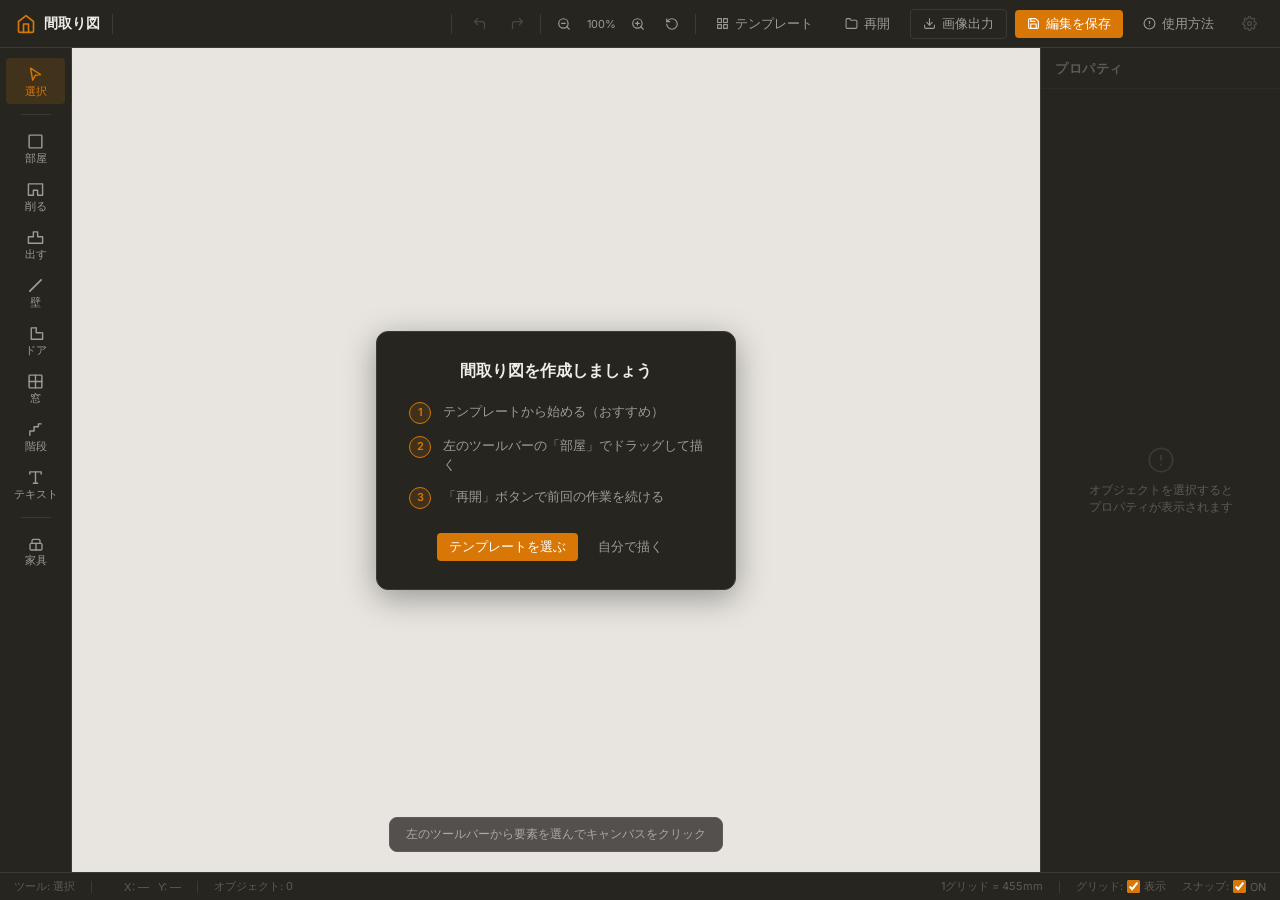
==== commit 1641051a: "ドア機能強化・各種UI改善 - ドアパネル追加（片開き・折り戸・2枚折り戸） - ドアのpt1/pt2クリックを壁/部屋辺上に限定 - ドア配置時に開口部（白矩形）を壁上に描画 - CL（クローゼット" ====
--- a/editor.html
+++ b/editor.html
@@ -149,8 +149,8 @@
     <div class="tool-sep"></div>
 
     <div class="tool-group">
-      <!-- Room (rect) -->
-      <button class="tool-btn" id="tool-room" data-tool="room" data-tip="部屋を追加 (R)">
+      <!-- Room panel opener -->
+      <button class="tool-btn" id="tool-room-open" data-tip="部屋を追加">
         <svg xmlns="http://www.w3.org/2000/svg" width="17" height="17" viewBox="0 0 24 24"
              fill="none" stroke="currentColor" stroke-width="2" stroke-linecap="round" stroke-linejoin="round">
           <rect x="3" y="3" width="18" height="18" rx="1"/>
@@ -158,13 +158,79 @@
         <span class="tool-lbl">部屋</span>
       </button>
 
-      <!-- Polygon room -->
-      <button class="tool-btn" id="tool-poly" data-tool="poly" data-tip="多角形の部屋 (P)">
-        <svg xmlns="http://www.w3.org/2000/svg" width="17" height="17" viewBox="0 0 24 24"
-             fill="none" stroke="currentColor" stroke-width="2" stroke-linecap="round" stroke-linejoin="round">
-          <polygon points="12 2 20 8 17 18 7 18 4 8"/>
-        </svg>
-        <span class="tool-lbl">多角形</span>
+      <!-- 部屋種類パネル -->
+      <div id="room-panel" class="furniture-panel" style="display:none;">
+        <div class="furniture-panel-title">部屋の種類</div>
+        <div class="furniture-panel-grid">
+          <button class="tool-btn furniture-item" data-tool="room">
+            <svg xmlns="http://www.w3.org/2000/svg" width="16" height="16" viewBox="0 0 24 24"
+                 fill="none" stroke="currentColor" stroke-width="2" stroke-linecap="round" stroke-linejoin="round">
+              <rect x="3" y="3" width="18" height="18" rx="1"/>
+            </svg>
+            <span class="tool-lbl">普通</span>
+          </button>
+          <button class="tool-btn furniture-item" data-tool="poly">
+            <svg xmlns="http://www.w3.org/2000/svg" width="16" height="16" viewBox="0 0 24 24"
+                 fill="none" stroke="currentColor" stroke-width="2" stroke-linecap="round" stroke-linejoin="round">
+              <polygon points="12 2 20 8 17 18 7 18 4 8"/>
+            </svg>
+            <span class="tool-lbl">多角形</span>
+          </button>
+          <button class="tool-btn furniture-item" data-tool="cl-room">
+            <svg xmlns="http://www.w3.org/2000/svg" width="16" height="16" viewBox="0 0 24 24"
+                 fill="none" stroke="currentColor" stroke-width="2" stroke-linecap="round" stroke-linejoin="round">
+              <rect x="3" y="3" width="18" height="18" rx="1"/>
+              <text x="12" y="16" text-anchor="middle" font-size="8" font-family="sans-serif"
+                    stroke="none" fill="currentColor" font-weight="bold">CL</text>
+            </svg>
+            <span class="tool-lbl">CL</span>
+          </button>
+          <button class="tool-btn furniture-item" data-wet="toilet">
+            <svg xmlns="http://www.w3.org/2000/svg" width="16" height="16" viewBox="0 0 24 24"
+                 fill="none" stroke="currentColor" stroke-width="2" stroke-linecap="round" stroke-linejoin="round">
+              <rect x="8" y="3" width="8" height="5" rx="1"/>
+              <ellipse cx="12" cy="15" rx="7" ry="7"/>
+              <ellipse cx="12" cy="15" rx="4" ry="4.5"/>
+            </svg>
+            <span class="tool-lbl">トイレ室</span>
+          </button>
+          <button class="tool-btn furniture-item" data-wet="bathtub">
+            <svg xmlns="http://www.w3.org/2000/svg" width="16" height="16" viewBox="0 0 24 24"
+                 fill="none" stroke="currentColor" stroke-width="2" stroke-linecap="round" stroke-linejoin="round">
+              <rect x="3" y="4" width="18" height="16" rx="5"/>
+              <ellipse cx="12" cy="12" rx="5" ry="6"/>
+            </svg>
+            <span class="tool-lbl">浴室</span>
+          </button>
+          <button class="tool-btn furniture-item" data-wet="sink">
+            <svg xmlns="http://www.w3.org/2000/svg" width="16" height="16" viewBox="0 0 24 24"
+                 fill="none" stroke="currentColor" stroke-width="2" stroke-linecap="round" stroke-linejoin="round">
+              <rect x="3" y="7" width="18" height="12" rx="2"/>
+              <rect x="6" y="10" width="12" height="6" rx="1"/>
+              <line x1="12" y1="5" x2="12" y2="7"/>
+              <circle cx="12" cy="13" r="1.2" fill="currentColor"/>
+            </svg>
+            <span class="tool-lbl">洗面所</span>
+          </button>
+        </div>
+      </div>
+
+      <!-- Indent (削る) -->
+      <button class="tool-btn" id="tool-indent" data-tool="indent" data-tip="部屋の一部を削る">
+        <svg xmlns="http://www.w3.org/2000/svg" width="17" height="17" viewBox="0 0 24 24"
+             fill="none" stroke="currentColor" stroke-width="2" stroke-linecap="round" stroke-linejoin="round">
+          <path d="M2 4 H22 V20 H15 V13 H9 V20 H2 Z"/>
+        </svg>
+        <span class="tool-lbl">削る</span>
+      </button>
+
+      <!-- Protrude (出っ張らせる) -->
+      <button class="tool-btn" id="tool-protrude" data-tool="protrude" data-tip="部屋の一部を出っ張らせる">
+        <svg xmlns="http://www.w3.org/2000/svg" width="17" height="17" viewBox="0 0 24 24"
+             fill="none" stroke="currentColor" stroke-width="2" stroke-linecap="round" stroke-linejoin="round">
+          <path d="M2 11 H9 V4 H15 V11 H22 V20 H2 Z"/>
+        </svg>
+        <span class="tool-lbl">出す</span>
       </button>
 
       <!-- Wall (line) -->
@@ -176,8 +242,8 @@
         <span class="tool-lbl">壁</span>
       </button>
 
-      <!-- Door -->
-      <button class="tool-btn" id="tool-door" data-tool="door" data-tip="ドア (D)">
+      <!-- Door panel opener -->
+      <button class="tool-btn" id="tool-door-open" data-tip="ドアを追加 (D)">
         <svg xmlns="http://www.w3.org/2000/svg" width="17" height="17" viewBox="0 0 24 24"
              fill="none" stroke="currentColor" stroke-width="2" stroke-linecap="round" stroke-linejoin="round">
           <path d="M13 4H6v16h16V11"/>
@@ -185,6 +251,35 @@
         </svg>
         <span class="tool-lbl">ドア</span>
       </button>
+
+      <!-- ドア種類パネル -->
+      <div id="door-panel" class="furniture-panel" style="display:none;">
+        <div class="furniture-panel-title">ドアの種類</div>
+        <div class="furniture-panel-grid">
+          <button class="tool-btn furniture-item" data-tool="door" data-door-subtype="swing">
+            <svg xmlns="http://www.w3.org/2000/svg" width="16" height="16" viewBox="0 0 24 24"
+                 fill="none" stroke="currentColor" stroke-width="2" stroke-linecap="round" stroke-linejoin="round">
+              <path d="M13 4H6v16h16V11"/>
+              <path d="M13 4v7h7"/>
+            </svg>
+            <span class="tool-lbl">片開き</span>
+          </button>
+          <button class="tool-btn furniture-item" data-tool="door" data-door-subtype="bifold">
+            <svg xmlns="http://www.w3.org/2000/svg" width="16" height="16" viewBox="0 0 24 24"
+                 fill="none" stroke="currentColor" stroke-width="2" stroke-linecap="round" stroke-linejoin="round">
+              <polyline points="2,15 12,4 22,15"/>
+            </svg>
+            <span class="tool-lbl">折り戸</span>
+          </button>
+          <button class="tool-btn furniture-item" data-tool="door" data-door-subtype="double-bifold">
+            <svg xmlns="http://www.w3.org/2000/svg" width="16" height="16" viewBox="0 0 24 24"
+                 fill="none" stroke="currentColor" stroke-width="2" stroke-linecap="round" stroke-linejoin="round">
+              <polyline points="2,15 7,4 12,15 17,4 22,15"/>
+            </svg>
+            <span class="tool-lbl">2枚折り</span>
+          </button>
+        </div>
+      </div>
 
       <!-- Window -->
       <button class="tool-btn" id="tool-window" data-tool="window" data-tip="窓 (N)">
@@ -220,78 +315,81 @@
 
     <div class="tool-sep"></div>
 
-    <!-- 水回りセット -->
-    <div class="tool-group">
-      <button class="tool-btn" id="tool-wet-room" data-tip="水回り部屋を配置">
-        <svg xmlns="http://www.w3.org/2000/svg" width="16" height="16" viewBox="0 0 24 24"
-             fill="none" stroke="currentColor" stroke-width="2" stroke-linecap="round" stroke-linejoin="round">
-          <path d="M12 2C8 7 5 10.5 5 14a7 7 0 0 0 14 0c0-3.5-3-7-7-12z"/>
-        </svg>
-        <span class="tool-lbl">水回り</span>
-      </button>
-    </div>
-
-    <div class="tool-sep"></div>
-
     <!-- 家具・設備 -->
     <div class="tool-group">
-      <button class="tool-btn" id="tool-toilet" data-tool="toilet" data-tip="トイレ">
+      <button class="tool-btn" id="tool-furniture-open" data-tip="家具・設備">
         <svg xmlns="http://www.w3.org/2000/svg" width="16" height="16" viewBox="0 0 24 24"
              fill="none" stroke="currentColor" stroke-width="2" stroke-linecap="round" stroke-linejoin="round">
-          <rect x="8" y="3" width="8" height="5" rx="1"/>
-          <ellipse cx="12" cy="15" rx="7" ry="7"/>
-          <ellipse cx="12" cy="15" rx="4" ry="4.5"/>
-        </svg>
-        <span class="tool-lbl">トイレ</span>
-      </button>
-      <button class="tool-btn" id="tool-bathtub" data-tool="bathtub" data-tip="バスタブ">
-        <svg xmlns="http://www.w3.org/2000/svg" width="16" height="16" viewBox="0 0 24 24"
-             fill="none" stroke="currentColor" stroke-width="2" stroke-linecap="round" stroke-linejoin="round">
-          <rect x="3" y="4" width="18" height="16" rx="5"/>
-          <ellipse cx="12" cy="12" rx="5" ry="6"/>
-        </svg>
-        <span class="tool-lbl">バスタブ</span>
-      </button>
-      <button class="tool-btn" id="tool-sink" data-tool="sink" data-tip="流し台">
-        <svg xmlns="http://www.w3.org/2000/svg" width="16" height="16" viewBox="0 0 24 24"
-             fill="none" stroke="currentColor" stroke-width="2" stroke-linecap="round" stroke-linejoin="round">
-          <rect x="3" y="7" width="18" height="12" rx="2"/>
-          <rect x="6" y="10" width="12" height="6" rx="1"/>
-          <line x1="12" y1="5" x2="12" y2="7"/>
-          <circle cx="12" cy="13" r="1.2" fill="currentColor"/>
-        </svg>
-        <span class="tool-lbl">流し台</span>
-      </button>
-      <button class="tool-btn" id="tool-refrigerator" data-tool="refrigerator" data-tip="冷蔵庫">
-        <svg xmlns="http://www.w3.org/2000/svg" width="16" height="16" viewBox="0 0 24 24"
-             fill="none" stroke="currentColor" stroke-width="2" stroke-linecap="round" stroke-linejoin="round">
-          <rect x="6" y="3" width="12" height="18" rx="2"/>
-          <line x1="6" y1="10" x2="18" y2="10"/>
-          <line x1="15" y1="6" x2="15" y2="9"/>
-          <line x1="15" y1="13" x2="15" y2="17"/>
-        </svg>
-        <span class="tool-lbl">冷蔵庫</span>
-      </button>
-      <button class="tool-btn" id="tool-washer" data-tool="washer" data-tip="洗濯機">
-        <svg xmlns="http://www.w3.org/2000/svg" width="16" height="16" viewBox="0 0 24 24"
-             fill="none" stroke="currentColor" stroke-width="2" stroke-linecap="round" stroke-linejoin="round">
-          <rect x="3" y="3" width="18" height="18" rx="2"/>
-          <line x1="3" y1="9" x2="21" y2="9"/>
-          <circle cx="12" cy="15" r="4"/>
-        </svg>
-        <span class="tool-lbl">洗濯機</span>
-      </button>
-      <button class="tool-btn" id="tool-stove" data-tool="stove" data-tip="コンロ">
-        <svg xmlns="http://www.w3.org/2000/svg" width="16" height="16" viewBox="0 0 24 24"
-             fill="none" stroke="currentColor" stroke-width="2" stroke-linecap="round" stroke-linejoin="round">
-          <rect x="3" y="6" width="18" height="12" rx="2"/>
-          <circle cx="8.5" cy="10" r="2"/>
-          <circle cx="15.5" cy="10" r="2"/>
-          <circle cx="8.5" cy="15" r="2"/>
-          <circle cx="15.5" cy="15" r="2"/>
-        </svg>
-        <span class="tool-lbl">コンロ</span>
-      </button>
+          <rect x="3" y="11" width="18" height="10" rx="2"/>
+          <path d="M6 11V7a2 2 0 0 1 2-2h8a2 2 0 0 1 2 2v4"/>
+          <line x1="12" y1="11" x2="12" y2="21"/>
+        </svg>
+        <span class="tool-lbl">家具</span>
+      </button>
+
+      <!-- 家具選択パネル -->
+      <div id="furniture-panel" class="furniture-panel" style="display:none;">
+        <div class="furniture-panel-title">家具・設備</div>
+        <div class="furniture-panel-grid">
+          <button class="tool-btn furniture-item" data-tool="toilet" data-tip="トイレ">
+            <svg xmlns="http://www.w3.org/2000/svg" width="16" height="16" viewBox="0 0 24 24"
+                 fill="none" stroke="currentColor" stroke-width="2" stroke-linecap="round" stroke-linejoin="round">
+              <rect x="8" y="3" width="8" height="5" rx="1"/>
+              <ellipse cx="12" cy="15" rx="7" ry="7"/>
+              <ellipse cx="12" cy="15" rx="4" ry="4.5"/>
+            </svg>
+            <span class="tool-lbl">トイレ</span>
+          </button>
+          <button class="tool-btn furniture-item" data-tool="bathtub" data-tip="バスタブ">
+            <svg xmlns="http://www.w3.org/2000/svg" width="16" height="16" viewBox="0 0 24 24"
+                 fill="none" stroke="currentColor" stroke-width="2" stroke-linecap="round" stroke-linejoin="round">
+              <rect x="3" y="4" width="18" height="16" rx="5"/>
+              <ellipse cx="12" cy="12" rx="5" ry="6"/>
+            </svg>
+            <span class="tool-lbl">バスタブ</span>
+          </button>
+          <button class="tool-btn furniture-item" data-tool="sink" data-tip="流し台">
+            <svg xmlns="http://www.w3.org/2000/svg" width="16" height="16" viewBox="0 0 24 24"
+                 fill="none" stroke="currentColor" stroke-width="2" stroke-linecap="round" stroke-linejoin="round">
+              <rect x="3" y="7" width="18" height="12" rx="2"/>
+              <rect x="6" y="10" width="12" height="6" rx="1"/>
+              <line x1="12" y1="5" x2="12" y2="7"/>
+              <circle cx="12" cy="13" r="1.2" fill="currentColor"/>
+            </svg>
+            <span class="tool-lbl">流し台</span>
+          </button>
+          <button class="tool-btn furniture-item" data-tool="refrigerator" data-tip="冷蔵庫">
+            <svg xmlns="http://www.w3.org/2000/svg" width="16" height="16" viewBox="0 0 24 24"
+                 fill="none" stroke="currentColor" stroke-width="2" stroke-linecap="round" stroke-linejoin="round">
+              <rect x="6" y="3" width="12" height="18" rx="2"/>
+              <line x1="6" y1="10" x2="18" y2="10"/>
+              <line x1="15" y1="6" x2="15" y2="9"/>
+              <line x1="15" y1="13" x2="15" y2="17"/>
+            </svg>
+            <span class="tool-lbl">冷蔵庫</span>
+          </button>
+          <button class="tool-btn furniture-item" data-tool="washer" data-tip="洗濯機">
+            <svg xmlns="http://www.w3.org/2000/svg" width="16" height="16" viewBox="0 0 24 24"
+                 fill="none" stroke="currentColor" stroke-width="2" stroke-linecap="round" stroke-linejoin="round">
+              <rect x="3" y="3" width="18" height="18" rx="2"/>
+              <line x1="3" y1="9" x2="21" y2="9"/>
+              <circle cx="12" cy="15" r="4"/>
+            </svg>
+            <span class="tool-lbl">洗濯機</span>
+          </button>
+          <button class="tool-btn furniture-item" data-tool="stove" data-tip="コンロ">
+            <svg xmlns="http://www.w3.org/2000/svg" width="16" height="16" viewBox="0 0 24 24"
+                 fill="none" stroke="currentColor" stroke-width="2" stroke-linecap="round" stroke-linejoin="round">
+              <rect x="3" y="6" width="18" height="12" rx="2"/>
+              <circle cx="8.5" cy="10" r="2"/>
+              <circle cx="15.5" cy="10" r="2"/>
+              <circle cx="8.5" cy="15" r="2"/>
+              <circle cx="15.5" cy="15" r="2"/>
+            </svg>
+            <span class="tool-lbl">コンロ</span>
+          </button>
+        </div>
+      </div>
     </div>
 
 
@@ -300,6 +398,11 @@
   <!-- ===== Canvas ===== -->
   <main class="editor-canvas-wrap" id="canvas-wrap">
     <canvas id="floor-plan-canvas"></canvas>
+
+    <!-- Draw dimension tooltip -->
+    <div id="draw-dim-tooltip" style="display:none;position:absolute;pointer-events:none;
+         background:rgba(15,14,12,0.82);color:#f5f1eb;font-size:11px;font-family:Inter,sans-serif;
+         padding:3px 8px;border-radius:5px;white-space:nowrap;z-index:20;"></div>
 
     <!-- Upload Overlay (shown when ?mode=upload) -->
     <div id="upload-overlay" class="upload-overlay" style="display:none">
@@ -407,26 +510,6 @@
 
         <!-- Room-only fields -->
         <div id="prop-room-fields">
-          <div class="prop-group">
-            <label class="prop-label">部屋名</label>
-            <input class="prop-input" type="text" id="prop-label" placeholder="例: リビング">
-          </div>
-          <div class="prop-group">
-            <label class="prop-label">畳数・面積</label>
-            <input class="prop-input" type="text" id="prop-tatami" placeholder="例: 6畳 / 10.8㎡">
-          </div>
-          <div class="prop-group">
-            <label class="prop-label">テキストサイズ</label>
-            <div style="display:flex;gap:4px;align-items:center;">
-              <input class="prop-input" type="number" id="prop-label-fontsize"
-                     min="7" max="36" step="1" style="width:64px;text-align:center;">
-              <button class="btn btn-ghost" id="btn-label-fontsize-auto"
-                      title="部屋の広さに合わせて自動調整"
-                      style="flex:1;justify-content:center;font-size:11px;border:1px solid var(--border);">
-                自動
-              </button>
-            </div>
-          </div>
           <div id="prop-scale-info" style="display:none">
             <div class="scale-info-box">
               <div class="scale-info-row">
@@ -440,6 +523,21 @@
               </button>
             </div>
           </div>
+          <div class="prop-group">
+            <label class="prop-label">部屋名</label>
+            <input class="prop-input" type="text" id="prop-label" placeholder="例: リビング">
+          </div>
+          <div class="prop-group">
+            <label class="prop-label">畳数・面積</label>
+            <input class="prop-input" type="text" id="prop-tatami" placeholder="例: 6畳 / 10.8㎡">
+          </div>
+          <div class="prop-group">
+            <label class="prop-label">テキストサイズ</label>
+            <div style="display:flex;gap:4px;align-items:center;">
+              <input class="prop-input" type="number" id="prop-label-fontsize"
+                     min="7" max="36" step="1" style="width:64px;text-align:center;">
+            </div>
+          </div>
         </div>
 
         <!-- Stairs-only fields -->
@@ -464,9 +562,6 @@
             <button class="btn btn-ghost" id="btn-rotate-cw"
                     title="90° 時計回り ( ] )"
                     style="padding:4px 7px;font-size:13px;border:1px solid var(--border);">↻</button>
-            <input class="prop-input" type="number" id="prop-angle"
-                   min="0" max="360" step="15" placeholder="0"
-                   style="flex:1;min-width:0;">
             <button class="btn btn-ghost" id="btn-flip-h" title="左右反転"
                     style="padding:4px 7px;font-size:11px;border:1px solid var(--border);">↔</button>
             <button class="btn btn-ghost" id="btn-flip-v" title="上下反転"
@@ -488,25 +583,45 @@
 
         <div class="prop-group">
           <label class="prop-label">塗りつぶし</label>
-          <div class="prop-colors" id="prop-fill-colors">
-            <div class="prop-color-swatch selected" data-color="#ffffff" style="background:#ffffff;border:1px solid #ddd" title="白"></div>
-            <div class="prop-color-swatch" data-color="#f3f0e8" style="background:#f3f0e8" title="クリーム"></div>
-            <div class="prop-color-swatch" data-color="#dbeafe" style="background:#dbeafe" title="水色"></div>
-            <div class="prop-color-swatch" data-color="#dcfce7" style="background:#dcfce7" title="薄緑"></div>
-            <div class="prop-color-swatch" data-color="#fef9c3" style="background:#fef9c3" title="薄黄"></div>
-            <div class="prop-color-swatch" data-color="#fce7f3" style="background:#fce7f3" title="ピンク"></div>
-            <div class="prop-color-swatch" data-color="transparent" style="background: repeating-linear-gradient(45deg,#ccc 0,#ccc 2px,#fff 0,#fff 50%) 0/8px 8px" title="透明"></div>
+          <div class="cpick-wrap" id="fill-cpick-wrap">
+            <button class="cpick-trigger" id="fill-cpick-trigger">
+              <span class="cpick-preview" id="fill-cpick-preview"></span>
+              <span class="cpick-label"  id="fill-cpick-label">白</span>
+              <svg xmlns="http://www.w3.org/2000/svg" width="12" height="12" viewBox="0 0 24 24"
+                   fill="none" stroke="currentColor" stroke-width="2.5" stroke-linecap="round" stroke-linejoin="round">
+                <polyline points="6 9 12 15 18 9"/>
+              </svg>
+            </button>
+            <div class="cpick-dropdown" id="fill-cpick-dropdown">
+              <div class="prop-color-swatch selected" data-color="#ffffff" data-label="白"       style="background:#ffffff;border:1px solid #ddd"></div>
+              <div class="prop-color-swatch"          data-color="#f3f0e8" data-label="クリーム"  style="background:#f3f0e8"></div>
+              <div class="prop-color-swatch"          data-color="#dbeafe" data-label="水色"     style="background:#dbeafe"></div>
+              <div class="prop-color-swatch"          data-color="#dcfce7" data-label="薄緑"     style="background:#dcfce7"></div>
+              <div class="prop-color-swatch"          data-color="#fef9c3" data-label="薄黄"     style="background:#fef9c3"></div>
+              <div class="prop-color-swatch"          data-color="#fce7f3" data-label="ピンク"   style="background:#fce7f3"></div>
+              <div class="prop-color-swatch"          data-color="transparent" data-label="透明" style="background:repeating-linear-gradient(45deg,#ccc 0,#ccc 2px,#fff 0,#fff 50%) 0/8px 8px"></div>
+            </div>
           </div>
         </div>
 
         <div class="prop-group">
           <label class="prop-label">枠線の色</label>
-          <div class="prop-colors" id="prop-stroke-colors">
-            <div class="prop-color-swatch selected" data-color="#1a1a1a" style="background:#1a1a1a" title="黒"></div>
-            <div class="prop-color-swatch" data-color="#374151" style="background:#374151" title="ダークグレー"></div>
-            <div class="prop-color-swatch" data-color="#6b7280" style="background:#6b7280" title="グレー"></div>
-            <div class="prop-color-swatch" data-color="#d97706" style="background:#d97706" title="オレンジ"></div>
-            <div class="prop-color-swatch" data-color="#2563eb" style="background:#2563eb" title="青"></div>
+          <div class="cpick-wrap" id="stroke-cpick-wrap">
+            <button class="cpick-trigger" id="stroke-cpick-trigger">
+              <span class="cpick-preview" id="stroke-cpick-preview"></span>
+              <span class="cpick-label"  id="stroke-cpick-label">黒</span>
+              <svg xmlns="http://www.w3.org/2000/svg" width="12" height="12" viewBox="0 0 24 24"
+                   fill="none" stroke="currentColor" stroke-width="2.5" stroke-linecap="round" stroke-linejoin="round">
+                <polyline points="6 9 12 15 18 9"/>
+              </svg>
+            </button>
+            <div class="cpick-dropdown" id="stroke-cpick-dropdown">
+              <div class="prop-color-swatch selected" data-color="#1a1a1a" data-label="黒"          style="background:#1a1a1a"></div>
+              <div class="prop-color-swatch"          data-color="#374151" data-label="ダークグレー" style="background:#374151"></div>
+              <div class="prop-color-swatch"          data-color="#6b7280" data-label="グレー"      style="background:#6b7280"></div>
+              <div class="prop-color-swatch"          data-color="#d97706" data-label="オレンジ"    style="background:#d97706"></div>
+              <div class="prop-color-swatch"          data-color="#2563eb" data-label="青"          style="background:#2563eb"></div>
+            </div>
           </div>
         </div>
 
@@ -615,35 +730,6 @@
 <div id="toast-container"></div>
 
 <!-- Wet room flyout -->
-<div id="wet-flyout" class="wet-flyout" style="display:none;">
-  <button class="wet-flyout-item" data-wet="toilet">
-    <svg xmlns="http://www.w3.org/2000/svg" width="14" height="14" viewBox="0 0 24 24"
-         fill="none" stroke="currentColor" stroke-width="2" stroke-linecap="round" stroke-linejoin="round">
-      <rect x="8" y="3" width="8" height="5" rx="1"/>
-      <ellipse cx="12" cy="15" rx="7" ry="7"/>
-      <ellipse cx="12" cy="15" rx="4" ry="4.5"/>
-    </svg>
-    トイレ室
-  </button>
-  <button class="wet-flyout-item" data-wet="bathtub">
-    <svg xmlns="http://www.w3.org/2000/svg" width="14" height="14" viewBox="0 0 24 24"
-         fill="none" stroke="currentColor" stroke-width="2" stroke-linecap="round" stroke-linejoin="round">
-      <rect x="3" y="4" width="18" height="16" rx="5"/>
-      <ellipse cx="12" cy="12" rx="5" ry="6"/>
-    </svg>
-    浴室
-  </button>
-  <button class="wet-flyout-item" data-wet="sink">
-    <svg xmlns="http://www.w3.org/2000/svg" width="14" height="14" viewBox="0 0 24 24"
-         fill="none" stroke="currentColor" stroke-width="2" stroke-linecap="round" stroke-linejoin="round">
-      <rect x="3" y="7" width="18" height="12" rx="2"/>
-      <rect x="6" y="10" width="12" height="6" rx="1"/>
-      <line x1="12" y1="5" x2="12" y2="7"/>
-      <circle cx="12" cy="13" r="1.2" fill="currentColor"/>
-    </svg>
-    洗面所
-  </button>
-</div>
 
 <!-- Fabric.js CDN -->
 <script src="https://cdnjs.cloudflare.com/ajax/libs/fabric.js/5.3.1/fabric.min.js"></script>
--- a/css/style.css
+++ b/css/style.css
@@ -314,37 +314,6 @@
 }
 
 /* Wet room flyout */
-.wet-flyout {
-  position: fixed;
-  z-index: 500;
-  background: var(--bg-overlay);
-  border: 1px solid var(--border);
-  border-radius: var(--radius);
-  padding: 4px;
-  display: flex;
-  flex-direction: column;
-  gap: 2px;
-  box-shadow: 0 4px 16px rgba(0,0,0,0.5);
-  min-width: 110px;
-}
-.wet-flyout-item {
-  display: flex;
-  align-items: center;
-  gap: 8px;
-  padding: 7px 10px;
-  border: none;
-  background: transparent;
-  color: var(--text-primary);
-  font-size: 12px;
-  font-family: 'Inter', sans-serif;
-  border-radius: var(--radius-sm);
-  cursor: pointer;
-  white-space: nowrap;
-}
-.wet-flyout-item:hover {
-  background: var(--bg-hover);
-  color: var(--accent);
-}
 
 /* Per-object snap toggle in properties panel */
 .toggle-row {
@@ -509,7 +478,6 @@
   display: flex;
   align-items: center;
   justify-content: center;
-  pointer-events: none;
   z-index: 10;
 }
 
@@ -522,7 +490,6 @@
   padding: 28px 32px;
   width: 360px;
   box-shadow: 0 8px 32px rgba(0,0,0,0.35);
-  pointer-events: auto;
 }
 
 .welcome-title {
@@ -645,13 +612,54 @@
   gap: 6px;
 }
 
-/* Color swatch picker */
-.prop-colors {
-  display: flex;
+/* Color picker — trigger + dropdown */
+.cpick-wrap {
+  position: relative;
+}
+
+.cpick-trigger {
+  display: flex;
+  align-items: center;
+  gap: 8px;
+  width: 100%;
+  padding: 5px 8px;
+  background: var(--bg-input, var(--bg-hover));
+  border: 1px solid var(--border);
+  border-radius: var(--radius-sm);
+  cursor: pointer;
+  color: var(--text-primary);
+  font-size: 12px;
+}
+
+.cpick-trigger:hover { border-color: var(--accent); }
+
+.cpick-preview {
+  width: 18px;
+  height: 18px;
+  border-radius: 3px;
+  border: 1px solid rgba(0,0,0,0.15);
+  flex-shrink: 0;
+}
+
+.cpick-label { flex: 1; text-align: left; }
+
+.cpick-dropdown {
+  display: none;
+  position: absolute;
+  top: calc(100% + 4px);
+  left: 0;
+  right: 0;
+  background: var(--bg-elevated);
+  border: 1px solid var(--border);
+  border-radius: var(--radius-sm);
+  padding: 8px;
   flex-wrap: wrap;
   gap: 6px;
-  margin-top: 4px;
-}
+  z-index: 50;
+  box-shadow: 0 4px 12px rgba(0,0,0,0.2);
+}
+
+.cpick-dropdown.open { display: flex; }
 
 .prop-color-swatch {
   width: 26px;
@@ -807,9 +815,44 @@
   color: var(--text-muted);
 }
 .scale-info-value {
-  font-size: 14px;
+  font-size: 12px;
   color: var(--accent);
   font-weight: 500;
+  white-space: nowrap;
+  overflow: hidden;
+  text-overflow: ellipsis;
+}
+
+/* ----- Furniture Panel ----- */
+.furniture-panel {
+  position: fixed;
+  z-index: 200;
+  background: var(--bg-elevated);
+  border: 1px solid var(--border);
+  border-radius: var(--radius);
+  box-shadow: 0 4px 16px rgba(0,0,0,0.18);
+  padding: 8px;
+  min-width: 148px;
+}
+.furniture-panel-title {
+  font-size: 11px;
+  font-weight: 600;
+  color: var(--text-muted);
+  text-transform: uppercase;
+  letter-spacing: 0.4px;
+  padding: 0 2px 6px;
+  border-bottom: 1px solid var(--border);
+  margin-bottom: 6px;
+}
+.furniture-panel-grid {
+  display: grid;
+  grid-template-columns: 1fr 1fr;
+  gap: 4px;
+}
+.furniture-item {
+  width: 100%;
+  justify-content: flex-start;
+  gap: 6px;
 }
 
 /* ----- Template Modal ----- */
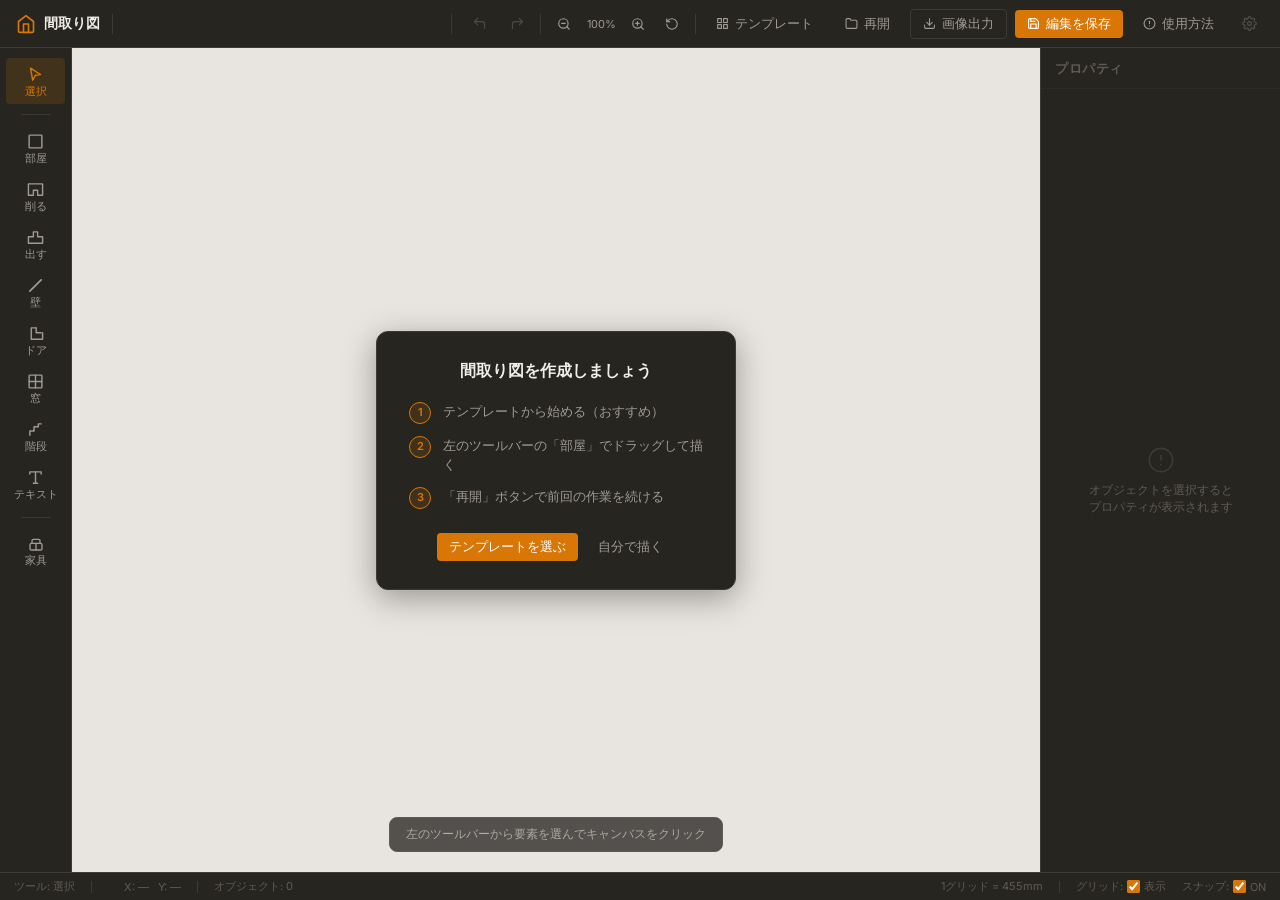
==== commit 14058932: "不具合修正" ====
--- a/editor.html
+++ b/editor.html
@@ -388,6 +388,25 @@
             </svg>
             <span class="tool-lbl">コンロ</span>
           </button>
+          <button class="tool-btn furniture-item" data-tool="counter" data-tip="台">
+            <svg xmlns="http://www.w3.org/2000/svg" width="16" height="16" viewBox="0 0 24 24"
+                 fill="none" stroke="currentColor" stroke-width="2" stroke-linecap="round" stroke-linejoin="round">
+              <rect x="2" y="7" width="20" height="10" rx="2"/>
+            </svg>
+            <span class="tool-lbl">台</span>
+          </button>
+          <button class="tool-btn furniture-item" data-tool="kitchen" data-tip="キッチン">
+            <svg xmlns="http://www.w3.org/2000/svg" width="16" height="16" viewBox="0 0 24 24"
+                 fill="none" stroke="currentColor" stroke-width="2" stroke-linecap="round" stroke-linejoin="round">
+              <rect x="1" y="6" width="22" height="12" rx="2"/>
+              <rect x="3" y="8" width="8" height="8" rx="1"/>
+              <circle cx="16" cy="10" r="2"/>
+              <circle cx="21" cy="10" r="2"/>
+              <circle cx="16" cy="14" r="2"/>
+              <circle cx="21" cy="14" r="2"/>
+            </svg>
+            <span class="tool-lbl">キッチン</span>
+          </button>
         </div>
       </div>
     </div>
@@ -557,19 +576,16 @@
           <label class="prop-label">回転 (°)</label>
           <div style="display:flex;gap:4px;align-items:center;">
             <button class="btn btn-ghost" id="btn-rotate-ccw"
-                    title="90° 反時計回り ( [ )"
                     style="padding:4px 7px;font-size:13px;border:1px solid var(--border);">↺</button>
             <button class="btn btn-ghost" id="btn-rotate-cw"
-                    title="90° 時計回り ( ] )"
                     style="padding:4px 7px;font-size:13px;border:1px solid var(--border);">↻</button>
-            <button class="btn btn-ghost" id="btn-flip-h" title="左右反転"
+            <button class="btn btn-ghost" id="btn-flip-h"
                     style="padding:4px 7px;font-size:11px;border:1px solid var(--border);">↔</button>
-            <button class="btn btn-ghost" id="btn-flip-v" title="上下反転"
+            <button class="btn btn-ghost" id="btn-flip-v"
                     style="padding:4px 7px;font-size:11px;border:1px solid var(--border);">↕</button>
           </div>
           <!-- 水平/垂直への正規化 -->
           <button class="btn btn-ghost" id="btn-snap-angle"
-                  title="水平・垂直に戻す (0)"
                   style="margin-top:5px;width:100%;justify-content:center;
                          border:1px solid var(--border);font-size:11px;gap:5px;">
             <svg xmlns="http://www.w3.org/2000/svg" width="12" height="12" viewBox="0 0 24 24"
@@ -581,7 +597,7 @@
           </button>
         </div>
 
-        <div class="prop-group">
+        <div class="prop-group" id="prop-fill-group">
           <label class="prop-label">塗りつぶし</label>
           <div class="cpick-wrap" id="fill-cpick-wrap">
             <button class="cpick-trigger" id="fill-cpick-trigger">
@@ -628,7 +644,7 @@
         <!-- Per-object snap toggle -->
         <div class="prop-group" style="border-top:1px solid var(--border);padding-top:10px;margin-top:2px;">
           <label class="prop-label">スナップ</label>
-          <label class="toggle-row" title="このオブジェクトのグリッドスナップを個別にON/OFFできます">
+          <label class="toggle-row">
             <input type="checkbox" id="prop-snap-toggle" checked>
             <span class="toggle-track"><span class="toggle-thumb"></span></span>
             <span class="toggle-label" id="prop-snap-label">ON</span>
--- a/css/style.css
+++ b/css/style.css
@@ -418,27 +418,6 @@
   color: var(--accent);
 }
 
-/* Tooltip */
-.tool-btn::after {
-  content: attr(data-tip);
-  position: absolute;
-  left: calc(100% + 8px);
-  top: 50%;
-  transform: translateY(-50%);
-  background: var(--bg-overlay);
-  border: 1px solid var(--border);
-  color: var(--text-primary);
-  font-size: 11px;
-  white-space: nowrap;
-  padding: 4px 8px;
-  border-radius: var(--radius-sm);
-  pointer-events: none;
-  opacity: 0;
-  transition: opacity var(--transition);
-  z-index: 100;
-}
-
-.tool-btn:hover::after { opacity: 1; }
 
 /* ----- Canvas area ----- */
 .editor-canvas-wrap {
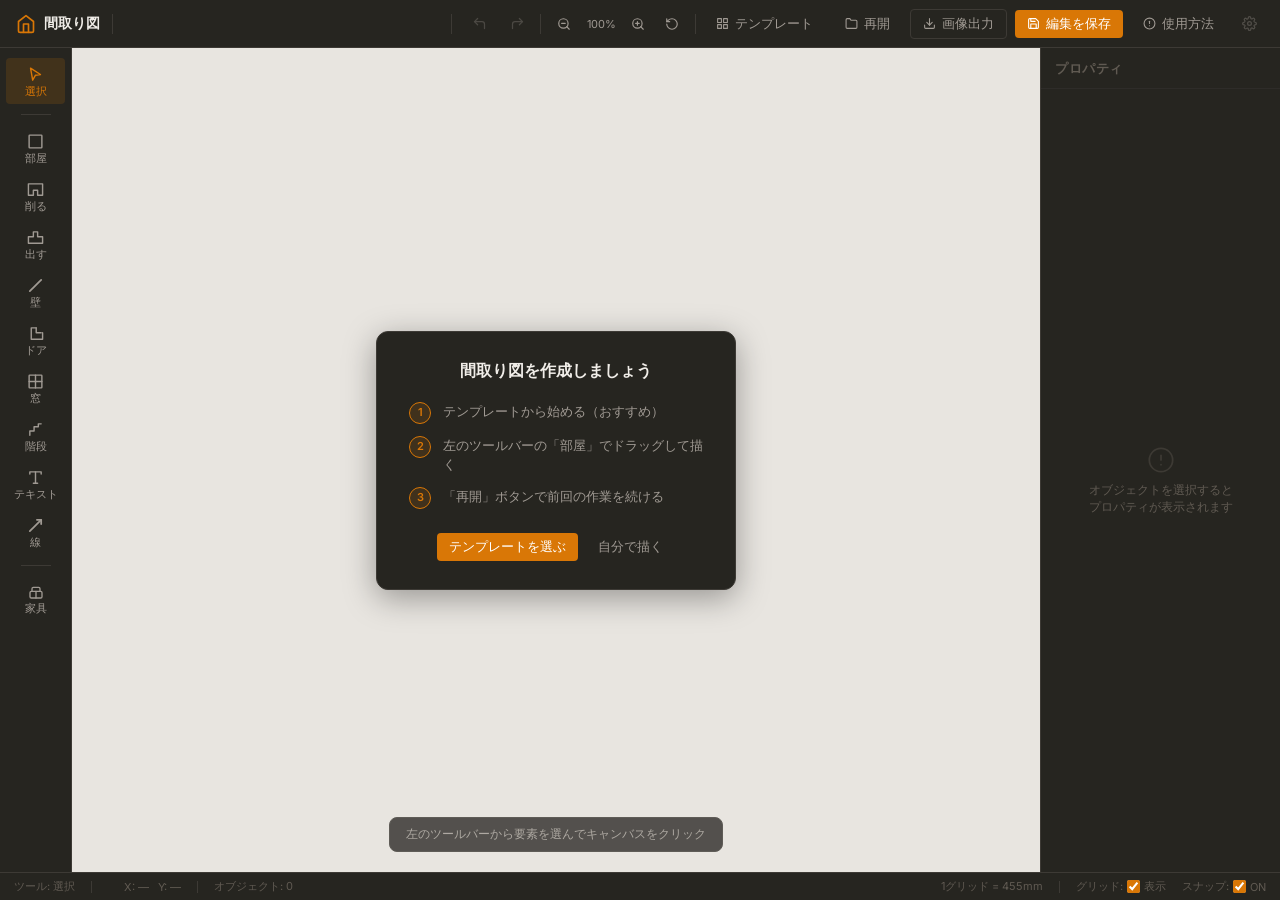
==== commit 98435d92: "不具合修正" ====
--- a/editor.html
+++ b/editor.html
@@ -311,6 +311,71 @@
         </svg>
         <span class="tool-lbl">テキスト</span>
       </button>
+
+      <!-- Line panel opener -->
+      <button class="tool-btn" id="tool-line-open" data-tip="線を描く (L)">
+        <svg xmlns="http://www.w3.org/2000/svg" width="17" height="17" viewBox="0 0 24 24"
+             fill="none" stroke="currentColor" stroke-width="2.5" stroke-linecap="round" stroke-linejoin="round">
+          <line x1="4" y1="20" x2="20" y2="4"/>
+          <polyline points="14 4 20 4 20 10"/>
+        </svg>
+        <span class="tool-lbl">線</span>
+      </button>
+
+      <!-- 線種パネル -->
+      <div id="line-panel" class="furniture-panel" style="display:none;">
+        <div class="furniture-panel-title">線の種類</div>
+        <div class="furniture-panel-grid">
+          <button class="tool-btn furniture-item" data-tool="line" data-line-subtype="solid">
+            <svg xmlns="http://www.w3.org/2000/svg" width="16" height="16" viewBox="0 0 24 24"
+                 fill="none" stroke="currentColor" stroke-width="2.5" stroke-linecap="round">
+              <line x1="3" y1="12" x2="21" y2="12"/>
+            </svg>
+            <span class="tool-lbl">実線</span>
+          </button>
+          <button class="tool-btn furniture-item" data-tool="line" data-line-subtype="dashed">
+            <svg xmlns="http://www.w3.org/2000/svg" width="16" height="16" viewBox="0 0 24 24"
+                 fill="none" stroke="currentColor" stroke-width="2.5" stroke-linecap="round"
+                 stroke-dasharray="5 3">
+              <line x1="3" y1="12" x2="21" y2="12"/>
+            </svg>
+            <span class="tool-lbl">破線</span>
+          </button>
+          <button class="tool-btn furniture-item" data-tool="line" data-line-subtype="dotted">
+            <svg xmlns="http://www.w3.org/2000/svg" width="16" height="16" viewBox="0 0 24 24"
+                 fill="none" stroke="currentColor" stroke-width="2.5" stroke-linecap="round"
+                 stroke-dasharray="1 4">
+              <line x1="3" y1="12" x2="21" y2="12"/>
+            </svg>
+            <span class="tool-lbl">点線</span>
+          </button>
+          <button class="tool-btn furniture-item" data-tool="line" data-line-subtype="arrow">
+            <svg xmlns="http://www.w3.org/2000/svg" width="16" height="16" viewBox="0 0 24 24"
+                 fill="none" stroke="currentColor" stroke-width="2" stroke-linecap="round" stroke-linejoin="round">
+              <line x1="3" y1="12" x2="18" y2="12"/>
+              <polyline points="13 7 18 12 13 17"/>
+            </svg>
+            <span class="tool-lbl">矢印</span>
+          </button>
+          <button class="tool-btn furniture-item" data-tool="line" data-line-subtype="arrow-both">
+            <svg xmlns="http://www.w3.org/2000/svg" width="16" height="16" viewBox="0 0 24 24"
+                 fill="none" stroke="currentColor" stroke-width="2" stroke-linecap="round" stroke-linejoin="round">
+              <line x1="6" y1="12" x2="18" y2="12"/>
+              <polyline points="11 7 6 12 11 17"/>
+              <polyline points="13 7 18 12 13 17"/>
+            </svg>
+            <span class="tool-lbl">両矢印</span>
+          </button>
+          <button class="tool-btn furniture-item" data-tool="line" data-line-subtype="double">
+            <svg xmlns="http://www.w3.org/2000/svg" width="16" height="16" viewBox="0 0 24 24"
+                 fill="none" stroke="currentColor" stroke-width="2" stroke-linecap="round">
+              <line x1="3" y1="9" x2="21" y2="9"/>
+              <line x1="3" y1="15" x2="21" y2="15"/>
+            </svg>
+            <span class="tool-lbl">二重線</span>
+          </button>
+        </div>
+      </div>
     </div>
 
     <div class="tool-sep"></div>
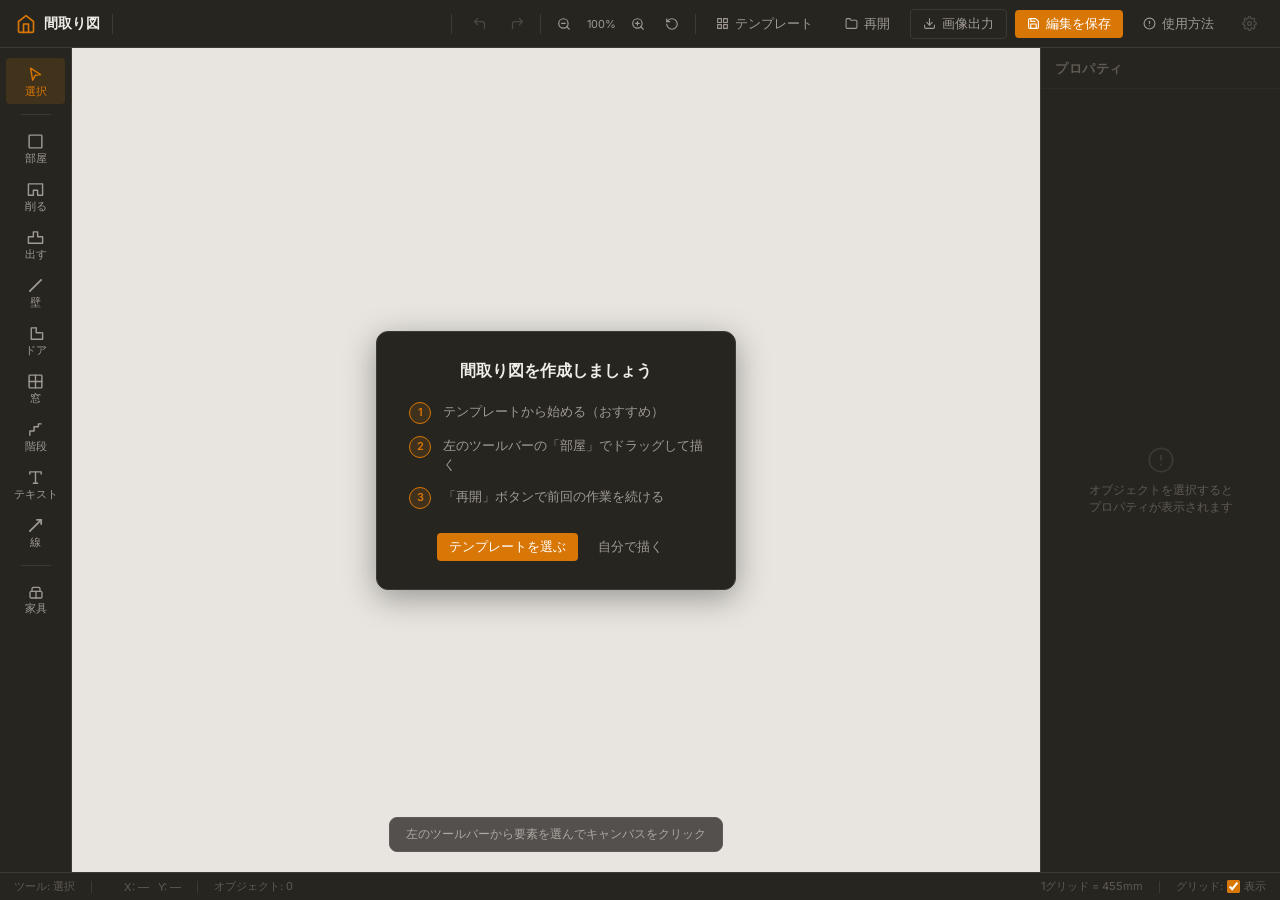
==== commit 09313cf5: "不具合修正" ====
--- a/editor.html
+++ b/editor.html
@@ -635,9 +635,17 @@
           </div>
         </div>
 
+        <!-- Line-only fields -->
+        <div id="prop-line-fields" style="display:none;">
+          <div class="prop-group">
+            <label class="prop-label">線の太さ (px)</label>
+            <input class="prop-input" type="number" id="prop-line-thickness"
+                   min="1" max="20" step="1" style="width:64px;text-align:center;">
+          </div>
+        </div>
 
         <!-- Common fields -->
-        <div class="prop-group">
+        <div class="prop-group" id="prop-rotate-group">
           <label class="prop-label">回転 (°)</label>
           <div style="display:flex;gap:4px;align-items:center;">
             <button class="btn btn-ghost" id="btn-rotate-ccw"
@@ -753,13 +761,6 @@
           表示
         </label>
       </span>
-      <span class="status-item">
-        スナップ:
-        <label style="display:inline-flex;align-items:center;gap:4px;cursor:pointer;">
-          <input type="checkbox" id="toggle-snap" checked style="accent-color:var(--accent)">
-          ON
-        </label>
-      </span>
     </div>
   </footer>
 
